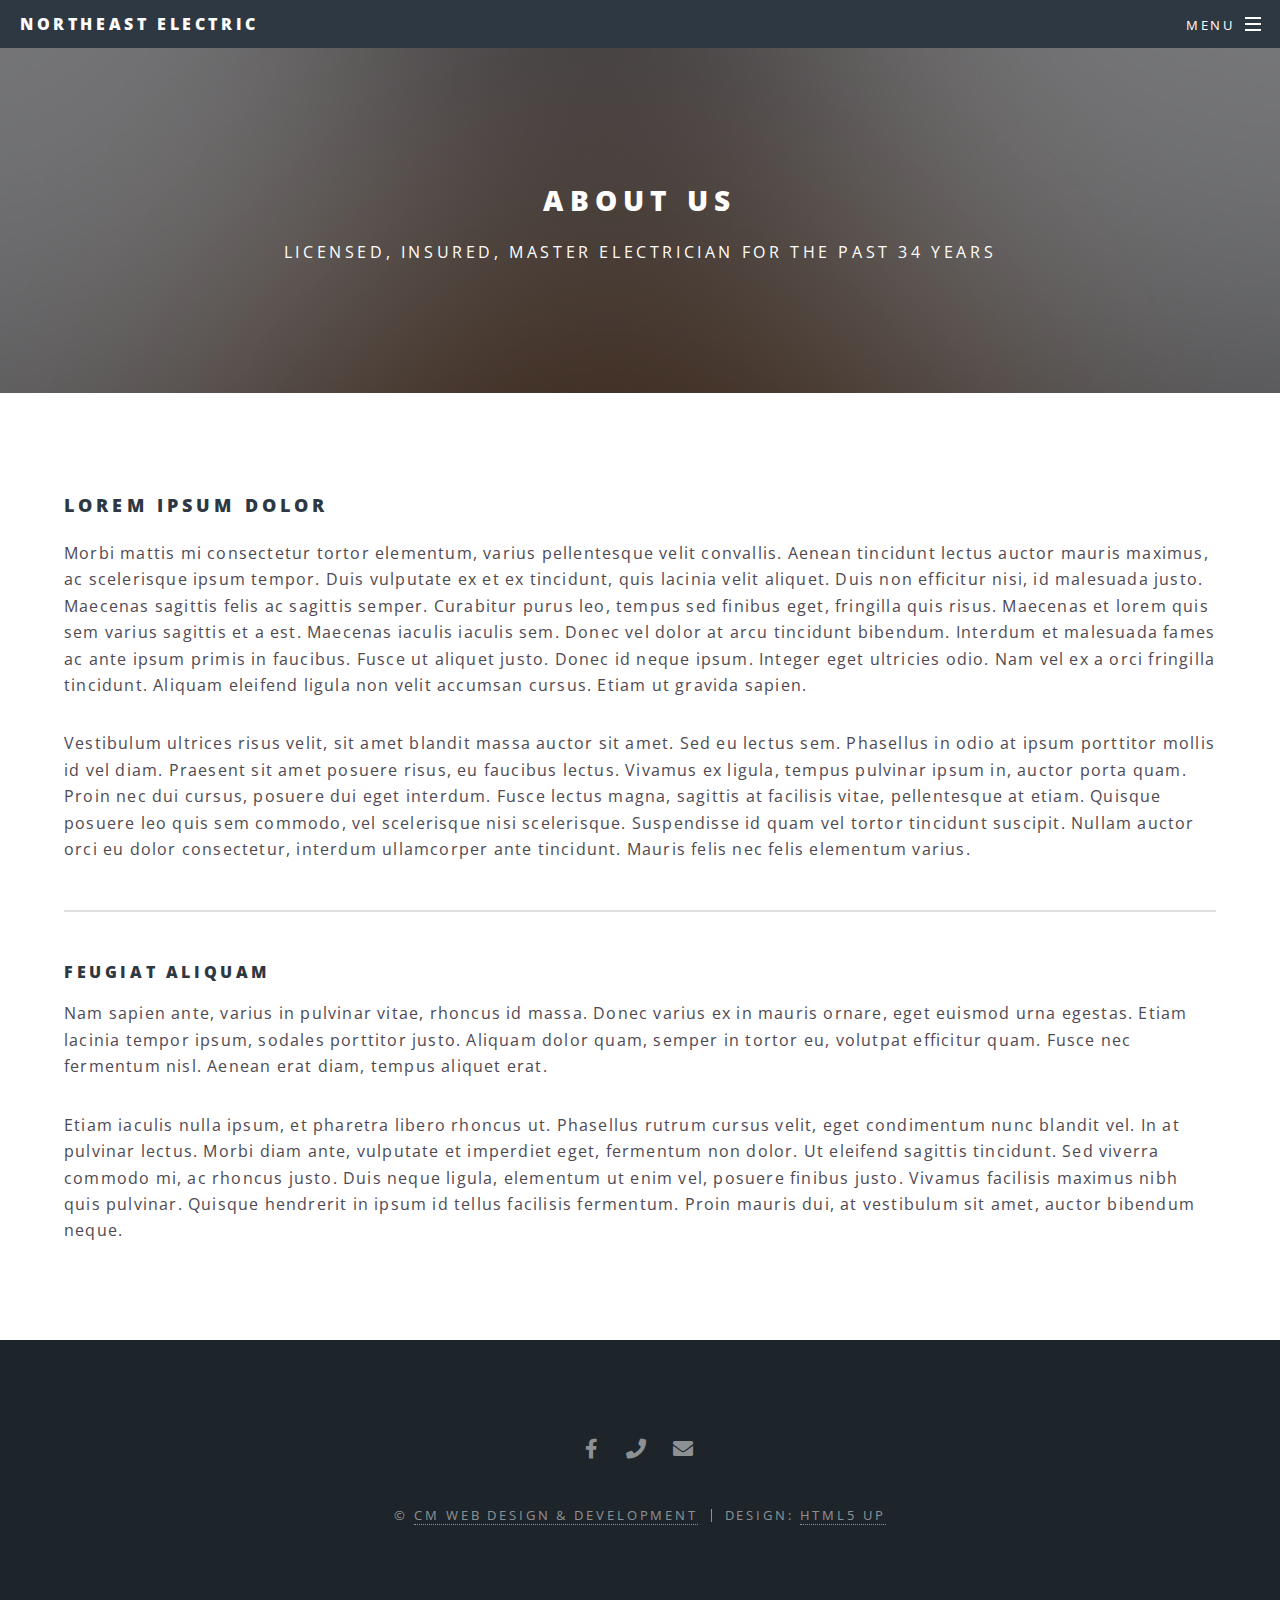
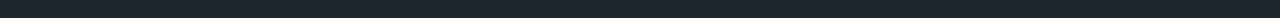
==== about.html @ 3b778edb "comment out services link from nav" ====
<!DOCTYPE HTML>
<html>
	<head>
		<title>Northeast Electric</title>
		<meta charset="utf-8" />
		<meta name="viewport" content="width=device-width, initial-scale=1, user-scalable=no" />
		<link rel="stylesheet" href="assets/css/main.css" />
		<noscript><link rel="stylesheet" href="assets/css/noscript.css" /></noscript>
	</head>
	<body class="is-preload">

		<div id="page-wrapper">
				<header id="header">
					<h1><a href="index.html">Northeast Electric</a></h1>
					<nav id="nav">
						<ul>
							<li class="special">
								<a href="#menu" class="menuToggle"><span>Menu</span></a>
								<div id="menu">
									<ul>
										<li><a href="index.html">Home</a></li>
										<li><a href="about.html">About</a></li>
										<!-- <li><a href="services.html">Services</a></li> -->
										<li><a href="past-work.html">Past Work</a></li>
										<li><a href="index.html#contact">Contact Us</a></li>
									</ul>
								</div>
							</li>
						</ul>
					</nav>
				</header>

					<article id="main">
						<header>
							<h2>About Us</h2>
							<p>Licensed, Insured, Master Electrician for the past 34 years</p>
						</header>
						<section class="wrapper style5">
							<div class="inner">

								<h3>Lorem ipsum dolor</h3>
								<p>Morbi mattis mi consectetur tortor elementum, varius pellentesque velit convallis. Aenean tincidunt lectus auctor mauris maximus, ac scelerisque ipsum tempor. Duis vulputate ex et ex tincidunt, quis lacinia velit aliquet. Duis non efficitur nisi, id malesuada justo. Maecenas sagittis felis ac sagittis semper. Curabitur purus leo, tempus sed finibus eget, fringilla quis risus. Maecenas et lorem quis sem varius sagittis et a est. Maecenas iaculis iaculis sem. Donec vel dolor at arcu tincidunt bibendum. Interdum et malesuada fames ac ante ipsum primis in faucibus. Fusce ut aliquet justo. Donec id neque ipsum. Integer eget ultricies odio. Nam vel ex a orci fringilla tincidunt. Aliquam eleifend ligula non velit accumsan cursus. Etiam ut gravida sapien.</p>

								<p>Vestibulum ultrices risus velit, sit amet blandit massa auctor sit amet. Sed eu lectus sem. Phasellus in odio at ipsum porttitor mollis id vel diam. Praesent sit amet posuere risus, eu faucibus lectus. Vivamus ex ligula, tempus pulvinar ipsum in, auctor porta quam. Proin nec dui cursus, posuere dui eget interdum. Fusce lectus magna, sagittis at facilisis vitae, pellentesque at etiam. Quisque posuere leo quis sem commodo, vel scelerisque nisi scelerisque. Suspendisse id quam vel tortor tincidunt suscipit. Nullam auctor orci eu dolor consectetur, interdum ullamcorper ante tincidunt. Mauris felis nec felis elementum varius.</p>

								<hr />

								<h4>Feugiat aliquam</h4>
								<p>Nam sapien ante, varius in pulvinar vitae, rhoncus id massa. Donec varius ex in mauris ornare, eget euismod urna egestas. Etiam lacinia tempor ipsum, sodales porttitor justo. Aliquam dolor quam, semper in tortor eu, volutpat efficitur quam. Fusce nec fermentum nisl. Aenean erat diam, tempus aliquet erat.</p>

								<p>Etiam iaculis nulla ipsum, et pharetra libero rhoncus ut. Phasellus rutrum cursus velit, eget condimentum nunc blandit vel. In at pulvinar lectus. Morbi diam ante, vulputate et imperdiet eget, fermentum non dolor. Ut eleifend sagittis tincidunt. Sed viverra commodo mi, ac rhoncus justo. Duis neque ligula, elementum ut enim vel, posuere finibus justo. Vivamus facilisis maximus nibh quis pulvinar. Quisque hendrerit in ipsum id tellus facilisis fermentum. Proin mauris dui, at vestibulum sit amet, auctor bibendum neque.</p>

							</div>
						</section>
					</article>

					<footer id="footer">
						<ul class="icons">
							<li><a href="https://www.facebook.com/NEEpavlicin" class="icon brands fa-facebook-f"><span class="label">Facebook</span></a></li>
							<li><a href="#" class="icon solid fa-phone"><span class="label">Phone</span></a></li>
							<li><a href="#" class="icon solid fa-envelope"><span class="label">Email</span></a></li>
						</ul>
						<ul class="copyright">
							<li>&copy; <a href="https://colemodelo.com">CM Web Design & Development</a></li><li>Design: <a href="http://html5up.net">HTML5 UP</a></li>
						</ul>
					</footer>

			</div>

			<script src="assets/js/jquery.min.js"></script>
			<script src="assets/js/jquery.scrollex.min.js"></script>
			<script src="assets/js/jquery.scrolly.min.js"></script>
			<script src="assets/js/browser.min.js"></script>
			<script src="assets/js/breakpoints.min.js"></script>
			<script src="assets/js/util.js"></script>
			<script src="assets/js/main.js"></script>

	</body>
</html>
---- assets/css/main.css ----
@import url(fontawesome-all.min.css);
@import url("https://fonts.googleapis.com/css?family=Open+Sans:400,400italic,600,600italic,800,800italic");

/*
	Spectral by HTML5 UP
	html5up.net | @ajlkn
	Free for personal and commercial use under the CCA 3.0 license (html5up.net/license)
*/

html, body, div, span, applet, object,
iframe, h1, h2, h3, h4, h5, h6, p, blockquote,
pre, a, abbr, acronym, address, big, cite,
code, del, dfn, em, img, ins, kbd, q, s, samp,
small, strike, strong, sub, sup, tt, var, b,
u, i, center, dl, dt, dd, ol, ul, li, fieldset,
form, label, legend, table, caption, tbody,
tfoot, thead, tr, th, td, article, aside,
canvas, details, embed, figure, figcaption,
footer, header, hgroup, menu, nav, output, ruby,
section, summary, time, mark, audio, video {
	margin: 0;
	padding: 0;
	border: 0;
	font-size: 100%;
	font: inherit;
	vertical-align: baseline;}

article, aside, details, figcaption, figure,
footer, header, hgroup, menu, nav, section {
	display: block;}

body {
	line-height: 1;
}

ol, ul {
	list-style: none;
}

blockquote, q {
	quotes: none;
}

	blockquote:before, blockquote:after, q:before, q:after {
		content: '';
		content: none;
	}

table {
	border-collapse: collapse;
	border-spacing: 0;
}

body {
	-webkit-text-size-adjust: none;
}

mark {
	background-color: transparent;
	color: inherit;
}

input::-moz-focus-inner {
	border: 0;
	padding: 0;
}

input, select, textarea {
	-moz-appearance: none;
	-webkit-appearance: none;
	-ms-appearance: none;
	appearance: none;
}

/* Basic */

	@-ms-viewport {
		width: device-width;
	}

	html {
		box-sizing: border-box;
	}

	*, *:before, *:after {
		box-sizing: inherit;
	}

	body {
		background: #2e3842;
	}

		body.is-preload *, body.is-preload *:before, body.is-preload *:after {
			-moz-animation: none !important;
			-webkit-animation: none !important;
			-ms-animation: none !important;
			animation: none !important;
			-moz-transition: none !important;
			-webkit-transition: none !important;
			-ms-transition: none !important;
			transition: none !important;
		}

	body, input, select, textarea {
		color: #fff;
		font-family: "Open Sans", Helvetica, sans-serif;
		font-size: 15pt;
		font-weight: 400;
		letter-spacing: 0.075em;
		line-height: 1.65em;
	}

		@media screen and (max-width: 1680px) {

			body, input, select, textarea {
				font-size: 13pt;
			}

		}

		@media screen and (max-width: 1280px) {

			body, input, select, textarea {
				font-size: 12pt;
			}

		}

		@media screen and (max-width: 736px) {

			body, input, select, textarea {
				font-size: 11pt;
				letter-spacing: 0.0375em;
			}

		}

	a {
		-moz-transition: color 0.2s ease, border-bottom-color 0.2s ease;
		-webkit-transition: color 0.2s ease, border-bottom-color 0.2s ease;
		-ms-transition: color 0.2s ease, border-bottom-color 0.2s ease;
		transition: color 0.2s ease, border-bottom-color 0.2s ease;
		border-bottom: dotted 1px;
		color: inherit;
		text-decoration: none;
	}

		a:hover {
			border-bottom-color: transparent;
		}

	strong, b {
		color: #fff;
		font-weight: 600;
	}

	em, i {
		font-style: italic;
	}

	p {
		margin: 0 0 2em 0;
	}

	h1, h2, h3, h4, h5, h6 {
		color: #fff;
		font-weight: 800;
		letter-spacing: 0.225em;
		line-height: 1em;
		margin: 0 0 1em 0;
		text-transform: uppercase;
	}

		h1 a, h2 a, h3 a, h4 a, h5 a, h6 a {
			color: inherit;
			text-decoration: none;
		}

	h2 {
		font-size: 1.35em;
		line-height: 1.75em;
	}

		@media screen and (max-width: 736px) {

			h2 {
				font-size: 1.1em;
				line-height: 1.65em;
			}

		}

	h3 {
		font-size: 1.15em;
		line-height: 1.75em;
	}

		@media screen and (max-width: 736px) {

			h3 {
				font-size: 1em;
				line-height: 1.65em;
			}

		}

	h4 {
		font-size: 1em;
		line-height: 1.5em;
	}

	h5 {
		font-size: 0.8em;
		line-height: 1.5em;
	}

	h6 {
		font-size: 0.7em;
		line-height: 1.5em;
	}

	sub {
		font-size: 0.8em;
		position: relative;
		top: 0.5em;
	}

	sup {
		font-size: 0.8em;
		position: relative;
		top: -0.5em;
	}

	hr {
		border: 0;
		border-bottom: solid 2px #fff;
		margin: 3em 0;
	}

		hr.major {
			margin: 4.5em 0;
		}

	blockquote {
		border-left: solid 4px #fff;
		font-style: italic;
		margin: 0 0 2em 0;
		padding: 0.5em 0 0.5em 2em;
	}

	code {
		background: rgba(144, 144, 144, 0.25);
		border-radius: 3px;
		font-family: "Courier New", monospace;
		font-size: 0.9em;
		letter-spacing: 0;
		margin: 0 0.25em;
		padding: 0.25em 0.65em;
	}

	pre {
		-webkit-overflow-scrolling: touch;
		font-family: "Courier New", monospace;
		font-size: 0.9em;
		margin: 0 0 2em 0;
	}

		pre code {
			display: block;
			line-height: 1.75em;
			padding: 1em 1.5em;
			overflow-x: auto;
		}

	.align-left {
		text-align: left;
	}

	.align-center {
		text-align: center;
	}

	.align-right {
		text-align: right;
	}

/* Row */

	.row {
		display: flex;
		flex-wrap: wrap;
		box-sizing: border-box;
		align-items: stretch;
	}

		.row > * {
			box-sizing: border-box;
		}

		.row.gtr-uniform > * > :last-child {
			margin-bottom: 0;
		}

		.row.aln-left {
			justify-content: flex-start;
		}

		.row.aln-center {
			justify-content: center;
		}

		.row.aln-right {
			justify-content: flex-end;
		}

		.row.aln-top {
			align-items: flex-start;
		}

		.row.aln-middle {
			align-items: center;
		}

		.row.aln-bottom {
			align-items: flex-end;
		}

		.row > .imp {
			order: -1;
		}

		.row > .col-1 {
			width: 8.33333%;
		}

		.row > .off-1 {
			margin-left: 8.33333%;
		}

		.row > .col-2 {
			width: 16.66667%;
		}

		.row > .off-2 {
			margin-left: 16.66667%;
		}

		.row > .col-3 {
			width: 25%;
		}

		.row > .off-3 {
			margin-left: 25%;
		}

		.row > .col-4 {
			width: 33.33333%;
		}

		.row > .off-4 {
			margin-left: 33.33333%;
		}

		.row > .col-5 {
			width: 41.66667%;
		}

		.row > .off-5 {
			margin-left: 41.66667%;
		}

		.row > .col-6 {
			width: 50%;
		}

		.row > .off-6 {
			margin-left: 50%;
		}

		.row > .col-7 {
			width: 58.33333%;
		}

		.row > .off-7 {
			margin-left: 58.33333%;
		}

		.row > .col-8 {
			width: 66.66667%;
		}

		.row > .off-8 {
			margin-left: 66.66667%;
		}

		.row > .col-9 {
			width: 75%;
		}

		.row > .off-9 {
			margin-left: 75%;
		}

		.row > .col-10 {
			width: 83.33333%;
		}

		.row > .off-10 {
			margin-left: 83.33333%;
		}

		.row > .col-11 {
			width: 91.66667%;
		}

		.row > .off-11 {
			margin-left: 91.66667%;
		}

		.row > .col-12 {
			width: 100%;
		}

		.row > .off-12 {
			margin-left: 100%;
		}

		.row.gtr-0 {
			margin-top: 0;
			margin-left: 0em;
		}

			.row.gtr-0 > * {
				padding: 0 0 0 0em;
			}

			.row.gtr-0.gtr-uniform {
				margin-top: 0em;
			}

				.row.gtr-0.gtr-uniform > * {
					padding-top: 0em;
				}

		.row.gtr-25 {
			margin-top: 0;
			margin-left: -0.375em;
		}

			.row.gtr-25 > * {
				padding: 0 0 0 0.375em;
			}

			.row.gtr-25.gtr-uniform {
				margin-top: -0.375em;
			}

				.row.gtr-25.gtr-uniform > * {
					padding-top: 0.375em;
				}

		.row.gtr-50 {
			margin-top: 0;
			margin-left: -0.75em;
		}

			.row.gtr-50 > * {
				padding: 0 0 0 0.75em;
			}

			.row.gtr-50.gtr-uniform {
				margin-top: -0.75em;
			}

				.row.gtr-50.gtr-uniform > * {
					padding-top: 0.75em;
				}

		.row {
			margin-top: 0;
			margin-left: -1.5em;
		}

			.row > * {
				padding: 0 0 0 1.5em;
			}

			.row.gtr-uniform {
				margin-top: -1.5em;
			}

				.row.gtr-uniform > * {
					padding-top: 1.5em;
				}

		.row.gtr-150 {
			margin-top: 0;
			margin-left: -2.25em;
		}

			.row.gtr-150 > * {
				padding: 0 0 0 2.25em;
			}

			.row.gtr-150.gtr-uniform {
				margin-top: -2.25em;
			}

				.row.gtr-150.gtr-uniform > * {
					padding-top: 2.25em;
				}

		.row.gtr-200 {
			margin-top: 0;
			margin-left: -3em;
		}

			.row.gtr-200 > * {
				padding: 0 0 0 3em;
			}

			.row.gtr-200.gtr-uniform {
				margin-top: -3em;
			}

				.row.gtr-200.gtr-uniform > * {
					padding-top: 3em;
				}

		@media screen and (max-width: 1680px) {

			.row {
				display: flex;
				flex-wrap: wrap;
				box-sizing: border-box;
				align-items: stretch;
			}

				.row > * {
					box-sizing: border-box;
				}

				.row.gtr-uniform > * > :last-child {
					margin-bottom: 0;
				}

				.row.aln-left {
					justify-content: flex-start;
				}

				.row.aln-center {
					justify-content: center;
				}

				.row.aln-right {
					justify-content: flex-end;
				}

				.row.aln-top {
					align-items: flex-start;
				}

				.row.aln-middle {
					align-items: center;
				}

				.row.aln-bottom {
					align-items: flex-end;
				}

				.row > .imp-xlarge {
					order: -1;
				}

				.row > .col-1-xlarge {
					width: 8.33333%;
				}

				.row > .off-1-xlarge {
					margin-left: 8.33333%;
				}

				.row > .col-2-xlarge {
					width: 16.66667%;
				}

				.row > .off-2-xlarge {
					margin-left: 16.66667%;
				}

				.row > .col-3-xlarge {
					width: 25%;
				}

				.row > .off-3-xlarge {
					margin-left: 25%;
				}

				.row > .col-4-xlarge {
					width: 33.33333%;
				}

				.row > .off-4-xlarge {
					margin-left: 33.33333%;
				}

				.row > .col-5-xlarge {
					width: 41.66667%;
				}

				.row > .off-5-xlarge {
					margin-left: 41.66667%;
				}

				.row > .col-6-xlarge {
					width: 50%;
				}

				.row > .off-6-xlarge {
					margin-left: 50%;
				}

				.row > .col-7-xlarge {
					width: 58.33333%;
				}

				.row > .off-7-xlarge {
					margin-left: 58.33333%;
				}

				.row > .col-8-xlarge {
					width: 66.66667%;
				}

				.row > .off-8-xlarge {
					margin-left: 66.66667%;
				}

				.row > .col-9-xlarge {
					width: 75%;
				}

				.row > .off-9-xlarge {
					margin-left: 75%;
				}

				.row > .col-10-xlarge {
					width: 83.33333%;
				}

				.row > .off-10-xlarge {
					margin-left: 83.33333%;
				}

				.row > .col-11-xlarge {
					width: 91.66667%;
				}

				.row > .off-11-xlarge {
					margin-left: 91.66667%;
				}

				.row > .col-12-xlarge {
					width: 100%;
				}

				.row > .off-12-xlarge {
					margin-left: 100%;
				}

				.row.gtr-0 {
					margin-top: 0;
					margin-left: 0em;
				}

					.row.gtr-0 > * {
						padding: 0 0 0 0em;
					}

					.row.gtr-0.gtr-uniform {
						margin-top: 0em;
					}

						.row.gtr-0.gtr-uniform > * {
							padding-top: 0em;
						}

				.row.gtr-25 {
					margin-top: 0;
					margin-left: -0.375em;
				}

					.row.gtr-25 > * {
						padding: 0 0 0 0.375em;
					}

					.row.gtr-25.gtr-uniform {
						margin-top: -0.375em;
					}

						.row.gtr-25.gtr-uniform > * {
							padding-top: 0.375em;
						}

				.row.gtr-50 {
					margin-top: 0;
					margin-left: -0.75em;
				}

					.row.gtr-50 > * {
						padding: 0 0 0 0.75em;
					}

					.row.gtr-50.gtr-uniform {
						margin-top: -0.75em;
					}

						.row.gtr-50.gtr-uniform > * {
							padding-top: 0.75em;
						}

				.row {
					margin-top: 0;
					margin-left: -1.5em;
				}

					.row > * {
						padding: 0 0 0 1.5em;
					}

					.row.gtr-uniform {
						margin-top: -1.5em;
					}

						.row.gtr-uniform > * {
							padding-top: 1.5em;
						}

				.row.gtr-150 {
					margin-top: 0;
					margin-left: -2.25em;
				}

					.row.gtr-150 > * {
						padding: 0 0 0 2.25em;
					}

					.row.gtr-150.gtr-uniform {
						margin-top: -2.25em;
					}

						.row.gtr-150.gtr-uniform > * {
							padding-top: 2.25em;
						}

				.row.gtr-200 {
					margin-top: 0;
					margin-left: -3em;
				}

					.row.gtr-200 > * {
						padding: 0 0 0 3em;
					}

					.row.gtr-200.gtr-uniform {
						margin-top: -3em;
					}

						.row.gtr-200.gtr-uniform > * {
							padding-top: 3em;
						}

		}

		@media screen and (max-width: 1280px) {

			.row {
				display: flex;
				flex-wrap: wrap;
				box-sizing: border-box;
				align-items: stretch;
			}

				.row > * {
					box-sizing: border-box;
				}

				.row.gtr-uniform > * > :last-child {
					margin-bottom: 0;
				}

				.row.aln-left {
					justify-content: flex-start;
				}

				.row.aln-center {
					justify-content: center;
				}

				.row.aln-right {
					justify-content: flex-end;
				}

				.row.aln-top {
					align-items: flex-start;
				}

				.row.aln-middle {
					align-items: center;
				}

				.row.aln-bottom {
					align-items: flex-end;
				}

				.row > .imp-large {
					order: -1;
				}

				.row > .col-1-large {
					width: 8.33333%;
				}

				.row > .off-1-large {
					margin-left: 8.33333%;
				}

				.row > .col-2-large {
					width: 16.66667%;
				}

				.row > .off-2-large {
					margin-left: 16.66667%;
				}

				.row > .col-3-large {
					width: 25%;
				}

				.row > .off-3-large {
					margin-left: 25%;
				}

				.row > .col-4-large {
					width: 33.33333%;
				}

				.row > .off-4-large {
					margin-left: 33.33333%;
				}

				.row > .col-5-large {
					width: 41.66667%;
				}

				.row > .off-5-large {
					margin-left: 41.66667%;
				}

				.row > .col-6-large {
					width: 50%;
				}

				.row > .off-6-large {
					margin-left: 50%;
				}

				.row > .col-7-large {
					width: 58.33333%;
				}

				.row > .off-7-large {
					margin-left: 58.33333%;
				}

				.row > .col-8-large {
					width: 66.66667%;
				}

				.row > .off-8-large {
					margin-left: 66.66667%;
				}

				.row > .col-9-large {
					width: 75%;
				}

				.row > .off-9-large {
					margin-left: 75%;
				}

				.row > .col-10-large {
					width: 83.33333%;
				}

				.row > .off-10-large {
					margin-left: 83.33333%;
				}

				.row > .col-11-large {
					width: 91.66667%;
				}

				.row > .off-11-large {
					margin-left: 91.66667%;
				}

				.row > .col-12-large {
					width: 100%;
				}

				.row > .off-12-large {
					margin-left: 100%;
				}

				.row.gtr-0 {
					margin-top: 0;
					margin-left: 0em;
				}

					.row.gtr-0 > * {
						padding: 0 0 0 0em;
					}

					.row.gtr-0.gtr-uniform {
						margin-top: 0em;
					}

						.row.gtr-0.gtr-uniform > * {
							padding-top: 0em;
						}

				.row.gtr-25 {
					margin-top: 0;
					margin-left: -0.375em;
				}

					.row.gtr-25 > * {
						padding: 0 0 0 0.375em;
					}

					.row.gtr-25.gtr-uniform {
						margin-top: -0.375em;
					}

						.row.gtr-25.gtr-uniform > * {
							padding-top: 0.375em;
						}

				.row.gtr-50 {
					margin-top: 0;
					margin-left: -0.75em;
				}

					.row.gtr-50 > * {
						padding: 0 0 0 0.75em;
					}

					.row.gtr-50.gtr-uniform {
						margin-top: -0.75em;
					}

						.row.gtr-50.gtr-uniform > * {
							padding-top: 0.75em;
						}

				.row {
					margin-top: 0;
					margin-left: -1.5em;
				}

					.row > * {
						padding: 0 0 0 1.5em;
					}

					.row.gtr-uniform {
						margin-top: -1.5em;
					}

						.row.gtr-uniform > * {
							padding-top: 1.5em;
						}

				.row.gtr-150 {
					margin-top: 0;
					margin-left: -2.25em;
				}

					.row.gtr-150 > * {
						padding: 0 0 0 2.25em;
					}

					.row.gtr-150.gtr-uniform {
						margin-top: -2.25em;
					}

						.row.gtr-150.gtr-uniform > * {
							padding-top: 2.25em;
						}

				.row.gtr-200 {
					margin-top: 0;
					margin-left: -3em;
				}

					.row.gtr-200 > * {
						padding: 0 0 0 3em;
					}

					.row.gtr-200.gtr-uniform {
						margin-top: -3em;
					}

						.row.gtr-200.gtr-uniform > * {
							padding-top: 3em;
						}

		}

		@media screen and (max-width: 980px) {

			.row {
				display: flex;
				flex-wrap: wrap;
				box-sizing: border-box;
				align-items: stretch;
			}

				.row > * {
					box-sizing: border-box;
				}

				.row.gtr-uniform > * > :last-child {
					margin-bottom: 0;
				}

				.row.aln-left {
					justify-content: flex-start;
				}

				.row.aln-center {
					justify-content: center;
				}

				.row.aln-right {
					justify-content: flex-end;
				}

				.row.aln-top {
					align-items: flex-start;
				}

				.row.aln-middle {
					align-items: center;
				}

				.row.aln-bottom {
					align-items: flex-end;
				}

				.row > .imp-medium {
					order: -1;
				}

				.row > .col-1-medium {
					width: 8.33333%;
				}

				.row > .off-1-medium {
					margin-left: 8.33333%;
				}

				.row > .col-2-medium {
					width: 16.66667%;
				}

				.row > .off-2-medium {
					margin-left: 16.66667%;
				}

				.row > .col-3-medium {
					width: 25%;
				}

				.row > .off-3-medium {
					margin-left: 25%;
				}

				.row > .col-4-medium {
					width: 33.33333%;
				}

				.row > .off-4-medium {
					margin-left: 33.33333%;
				}

				.row > .col-5-medium {
					width: 41.66667%;
				}

				.row > .off-5-medium {
					margin-left: 41.66667%;
				}

				.row > .col-6-medium {
					width: 50%;
				}

				.row > .off-6-medium {
					margin-left: 50%;
				}

				.row > .col-7-medium {
					width: 58.33333%;
				}

				.row > .off-7-medium {
					margin-left: 58.33333%;
				}

				.row > .col-8-medium {
					width: 66.66667%;
				}

				.row > .off-8-medium {
					margin-left: 66.66667%;
				}

				.row > .col-9-medium {
					width: 75%;
				}

				.row > .off-9-medium {
					margin-left: 75%;
				}

				.row > .col-10-medium {
					width: 83.33333%;
				}

				.row > .off-10-medium {
					margin-left: 83.33333%;
				}

				.row > .col-11-medium {
					width: 91.66667%;
				}

				.row > .off-11-medium {
					margin-left: 91.66667%;
				}

				.row > .col-12-medium {
					width: 100%;
				}

				.row > .off-12-medium {
					margin-left: 100%;
				}

				.row.gtr-0 {
					margin-top: 0;
					margin-left: 0em;
				}

					.row.gtr-0 > * {
						padding: 0 0 0 0em;
					}

					.row.gtr-0.gtr-uniform {
						margin-top: 0em;
					}

						.row.gtr-0.gtr-uniform > * {
							padding-top: 0em;
						}

				.row.gtr-25 {
					margin-top: 0;
					margin-left: -0.375em;
				}

					.row.gtr-25 > * {
						padding: 0 0 0 0.375em;
					}

					.row.gtr-25.gtr-uniform {
						margin-top: -0.375em;
					}

						.row.gtr-25.gtr-uniform > * {
							padding-top: 0.375em;
						}

				.row.gtr-50 {
					margin-top: 0;
					margin-left: -0.75em;
				}

					.row.gtr-50 > * {
						padding: 0 0 0 0.75em;
					}

					.row.gtr-50.gtr-uniform {
						margin-top: -0.75em;
					}

						.row.gtr-50.gtr-uniform > * {
							padding-top: 0.75em;
						}

				.row {
					margin-top: 0;
					margin-left: -1.5em;
				}

					.row > * {
						padding: 0 0 0 1.5em;
					}

					.row.gtr-uniform {
						margin-top: -1.5em;
					}

						.row.gtr-uniform > * {
							padding-top: 1.5em;
						}

				.row.gtr-150 {
					margin-top: 0;
					margin-left: -2.25em;
				}

					.row.gtr-150 > * {
						padding: 0 0 0 2.25em;
					}

					.row.gtr-150.gtr-uniform {
						margin-top: -2.25em;
					}

						.row.gtr-150.gtr-uniform > * {
							padding-top: 2.25em;
						}

				.row.gtr-200 {
					margin-top: 0;
					margin-left: -3em;
				}

					.row.gtr-200 > * {
						padding: 0 0 0 3em;
					}

					.row.gtr-200.gtr-uniform {
						margin-top: -3em;
					}

						.row.gtr-200.gtr-uniform > * {
							padding-top: 3em;
						}

		}

		@media screen and (max-width: 736px) {

			.row {
				display: flex;
				flex-wrap: wrap;
				box-sizing: border-box;
				align-items: stretch;
			}

				.row > * {
					box-sizing: border-box;
				}

				.row.gtr-uniform > * > :last-child {
					margin-bottom: 0;
				}

				.row.aln-left {
					justify-content: flex-start;
				}

				.row.aln-center {
					justify-content: center;
				}

				.row.aln-right {
					justify-content: flex-end;
				}

				.row.aln-top {
					align-items: flex-start;
				}

				.row.aln-middle {
					align-items: center;
				}

				.row.aln-bottom {
					align-items: flex-end;
				}

				.row > .imp-small {
					order: -1;
				}

				.row > .col-1-small {
					width: 8.33333%;
				}

				.row > .off-1-small {
					margin-left: 8.33333%;
				}

				.row > .col-2-small {
					width: 16.66667%;
				}

				.row > .off-2-small {
					margin-left: 16.66667%;
				}

				.row > .col-3-small {
					width: 25%;
				}

				.row > .off-3-small {
					margin-left: 25%;
				}

				.row > .col-4-small {
					width: 33.33333%;
				}

				.row > .off-4-small {
					margin-left: 33.33333%;
				}

				.row > .col-5-small {
					width: 41.66667%;
				}

				.row > .off-5-small {
					margin-left: 41.66667%;
				}

				.row > .col-6-small {
					width: 50%;
				}

				.row > .off-6-small {
					margin-left: 50%;
				}

				.row > .col-7-small {
					width: 58.33333%;
				}

				.row > .off-7-small {
					margin-left: 58.33333%;
				}

				.row > .col-8-small {
					width: 66.66667%;
				}

				.row > .off-8-small {
					margin-left: 66.66667%;
				}

				.row > .col-9-small {
					width: 75%;
				}

				.row > .off-9-small {
					margin-left: 75%;
				}

				.row > .col-10-small {
					width: 83.33333%;
				}

				.row > .off-10-small {
					margin-left: 83.33333%;
				}

				.row > .col-11-small {
					width: 91.66667%;
				}

				.row > .off-11-small {
					margin-left: 91.66667%;
				}

				.row > .col-12-small {
					width: 100%;
				}

				.row > .off-12-small {
					margin-left: 100%;
				}

				.row.gtr-0 {
					margin-top: 0;
					margin-left: 0em;
				}

					.row.gtr-0 > * {
						padding: 0 0 0 0em;
					}

					.row.gtr-0.gtr-uniform {
						margin-top: 0em;
					}

						.row.gtr-0.gtr-uniform > * {
							padding-top: 0em;
						}

				.row.gtr-25 {
					margin-top: 0;
					margin-left: -0.375em;
				}

					.row.gtr-25 > * {
						padding: 0 0 0 0.375em;
					}

					.row.gtr-25.gtr-uniform {
						margin-top: -0.375em;
					}

						.row.gtr-25.gtr-uniform > * {
							padding-top: 0.375em;
						}

				.row.gtr-50 {
					margin-top: 0;
					margin-left: -0.75em;
				}

					.row.gtr-50 > * {
						padding: 0 0 0 0.75em;
					}

					.row.gtr-50.gtr-uniform {
						margin-top: -0.75em;
					}

						.row.gtr-50.gtr-uniform > * {
							padding-top: 0.75em;
						}

				.row {
					margin-top: 0;
					margin-left: -1.5em;
				}

					.row > * {
						padding: 0 0 0 1.5em;
					}

					.row.gtr-uniform {
						margin-top: -1.5em;
					}

						.row.gtr-uniform > * {
							padding-top: 1.5em;
						}

				.row.gtr-150 {
					margin-top: 0;
					margin-left: -2.25em;
				}

					.row.gtr-150 > * {
						padding: 0 0 0 2.25em;
					}

					.row.gtr-150.gtr-uniform {
						margin-top: -2.25em;
					}

						.row.gtr-150.gtr-uniform > * {
							padding-top: 2.25em;
						}

				.row.gtr-200 {
					margin-top: 0;
					margin-left: -3em;
				}

					.row.gtr-200 > * {
						padding: 0 0 0 3em;
					}

					.row.gtr-200.gtr-uniform {
						margin-top: -3em;
					}

						.row.gtr-200.gtr-uniform > * {
							padding-top: 3em;
						}

		}

		@media screen and (max-width: 480px) {

			.row {
				display: flex;
				flex-wrap: wrap;
				box-sizing: border-box;
				align-items: stretch;
			}

				.row > * {
					box-sizing: border-box;
				}

				.row.gtr-uniform > * > :last-child {
					margin-bottom: 0;
				}

				.row.aln-left {
					justify-content: flex-start;
				}

				.row.aln-center {
					justify-content: center;
				}

				.row.aln-right {
					justify-content: flex-end;
				}

				.row.aln-top {
					align-items: flex-start;
				}

				.row.aln-middle {
					align-items: center;
				}

				.row.aln-bottom {
					align-items: flex-end;
				}

				.row > .imp-xsmall {
					order: -1;
				}

				.row > .col-1-xsmall {
					width: 8.33333%;
				}

				.row > .off-1-xsmall {
					margin-left: 8.33333%;
				}

				.row > .col-2-xsmall {
					width: 16.66667%;
				}

				.row > .off-2-xsmall {
					margin-left: 16.66667%;
				}

				.row > .col-3-xsmall {
					width: 25%;
				}

				.row > .off-3-xsmall {
					margin-left: 25%;
				}

				.row > .col-4-xsmall {
					width: 33.33333%;
				}

				.row > .off-4-xsmall {
					margin-left: 33.33333%;
				}

				.row > .col-5-xsmall {
					width: 41.66667%;
				}

				.row > .off-5-xsmall {
					margin-left: 41.66667%;
				}

				.row > .col-6-xsmall {
					width: 50%;
				}

				.row > .off-6-xsmall {
					margin-left: 50%;
				}

				.row > .col-7-xsmall {
					width: 58.33333%;
				}

				.row > .off-7-xsmall {
					margin-left: 58.33333%;
				}

				.row > .col-8-xsmall {
					width: 66.66667%;
				}

				.row > .off-8-xsmall {
					margin-left: 66.66667%;
				}

				.row > .col-9-xsmall {
					width: 75%;
				}

				.row > .off-9-xsmall {
					margin-left: 75%;
				}

				.row > .col-10-xsmall {
					width: 83.33333%;
				}

				.row > .off-10-xsmall {
					margin-left: 83.33333%;
				}

				.row > .col-11-xsmall {
					width: 91.66667%;
				}

				.row > .off-11-xsmall {
					margin-left: 91.66667%;
				}

				.row > .col-12-xsmall {
					width: 100%;
				}

				.row > .off-12-xsmall {
					margin-left: 100%;
				}

				.row.gtr-0 {
					margin-top: 0;
					margin-left: 0em;
				}

					.row.gtr-0 > * {
						padding: 0 0 0 0em;
					}

					.row.gtr-0.gtr-uniform {
						margin-top: 0em;
					}

						.row.gtr-0.gtr-uniform > * {
							padding-top: 0em;
						}

				.row.gtr-25 {
					margin-top: 0;
					margin-left: -0.375em;
				}

					.row.gtr-25 > * {
						padding: 0 0 0 0.375em;
					}

					.row.gtr-25.gtr-uniform {
						margin-top: -0.375em;
					}

						.row.gtr-25.gtr-uniform > * {
							padding-top: 0.375em;
						}

				.row.gtr-50 {
					margin-top: 0;
					margin-left: -0.75em;
				}

					.row.gtr-50 > * {
						padding: 0 0 0 0.75em;
					}

					.row.gtr-50.gtr-uniform {
						margin-top: -0.75em;
					}

						.row.gtr-50.gtr-uniform > * {
							padding-top: 0.75em;
						}

				.row {
					margin-top: 0;
					margin-left: -1.5em;
				}

					.row > * {
						padding: 0 0 0 1.5em;
					}

					.row.gtr-uniform {
						margin-top: -1.5em;
					}

						.row.gtr-uniform > * {
							padding-top: 1.5em;
						}

				.row.gtr-150 {
					margin-top: 0;
					margin-left: -2.25em;
				}

					.row.gtr-150 > * {
						padding: 0 0 0 2.25em;
					}

					.row.gtr-150.gtr-uniform {
						margin-top: -2.25em;
					}

						.row.gtr-150.gtr-uniform > * {
							padding-top: 2.25em;
						}

				.row.gtr-200 {
					margin-top: 0;
					margin-left: -3em;
				}

					.row.gtr-200 > * {
						padding: 0 0 0 3em;
					}

					.row.gtr-200.gtr-uniform {
						margin-top: -3em;
					}

						.row.gtr-200.gtr-uniform > * {
							padding-top: 3em;
						}

		}

/* Section/Article */

	section.special, article.special {
		text-align: center;
	}

	header p {
		color: rgba(255, 255, 255, 0.5);
		position: relative;
		top: -0.25em;
	}

	header h3 + p {
		font-size: 1.1em;
	}

	header h4 + p,
	header h5 + p,
	header h6 + p {
		font-size: 0.9em;
	}

	header.major {
		margin: 0 0 3.5em 0;
	}

		header.major h2, header.major h3, header.major h4, header.major h5, header.major h6 {
			border-bottom: solid 2px #fff;
			display: inline-block;
			padding-bottom: 1em;
			position: relative;
		}

			header.major h2:after, header.major h3:after, header.major h4:after, header.major h5:after, header.major h6:after {
				content: '';
				display: block;
				height: 1px;
			}

		header.major p {
			color: #fff;
			top: 0;
		}

		@media screen and (max-width: 736px) {

			header.major {
				margin: 0 0 2em 0;
			}

		}

	@media screen and (max-width: 980px) {

		header br {
			display: none;
		}

	}

/* Form */

	form {
		margin: 0 0 2em 0;
	}

	label {
		color: #fff;
		display: block;
		font-size: 0.9em;
		font-weight: 600;
		margin: 0 0 1em 0;
	}

	input[type="text"],
	input[type="password"],
	input[type="email"],
	select,
	textarea {
		-moz-appearance: none;
		-webkit-appearance: none;
		-ms-appearance: none;
		appearance: none;
		background-color: rgba(144, 144, 144, 0.25);
		border-radius: 3px;
		border: none;
		color: inherit;
		display: block;
		outline: 0;
		padding: 0 1em;
		text-decoration: none;
		width: 100%;
	}

		input[type="text"]:invalid,
		input[type="password"]:invalid,
		input[type="email"]:invalid,
		select:invalid,
		textarea:invalid {
			box-shadow: none;
		}

		input[type="text"]:focus,
		input[type="password"]:focus,
		input[type="email"]:focus,
		select:focus,
		textarea:focus {
			box-shadow: 0 0 0 2px #21b2a6;
		}

	select {
		background-size: 1.25em;
		background-repeat: no-repeat;
		background-position: calc(100% - 1em) center;
		height: 2.75em;
		padding-right: 2.75em;
		text-overflow: ellipsis;
	}

		select:focus::-ms-value {
			background-color: transparent;
		}

		select::-ms-expand {
			display: none;
		}

	input[type="text"],
	input[type="password"],
	input[type="email"],
	select {
		height: 2.75em;
	}

	textarea {
		padding: 0.75em 1em;
	}

	input[type="checkbox"],
	input[type="radio"] {
		-moz-appearance: none;
		-webkit-appearance: none;
		-ms-appearance: none;
		appearance: none;
		display: block;
		float: left;
		margin-right: -2em;
		opacity: 0;
		width: 1em;
		z-index: -1;
	}

		input[type="checkbox"] + label,
		input[type="radio"] + label {
			text-decoration: none;
			color: #fff;
			cursor: pointer;
			display: inline-block;
			font-size: 1em;
			font-weight: 400;
			padding-left: 2.4em;
			padding-right: 0.75em;
			position: relative;
		}

			input[type="checkbox"] + label:before,
			input[type="radio"] + label:before {
				-moz-osx-font-smoothing: grayscale;
				-webkit-font-smoothing: antialiased;
				display: inline-block;
				font-style: normal;
				font-variant: normal;
				text-rendering: auto;
				line-height: 1;
				text-transform: none !important;
				font-family: 'Font Awesome 5 Free';
				font-weight: 900;
			}

			input[type="checkbox"] + label:before,
			input[type="radio"] + label:before {
				background: rgba(144, 144, 144, 0.25);
				border-radius: 3px;
				content: '';
				display: inline-block;
				font-size: 0.8em;
				height: 2.0625em;
				left: 0;
				line-height: 2.0625em;
				position: absolute;
				text-align: center;
				top: 0;
				width: 2.0625em;
			}

		input[type="checkbox"]:checked + label:before,
		input[type="radio"]:checked + label:before {
			background: #2e3842;
			color: #fff;
			content: '\f00c';
		}

		input[type="checkbox"]:focus + label:before,
		input[type="radio"]:focus + label:before {
			box-shadow: 0 0 0 2px #21b2a6;
		}

	input[type="checkbox"] + label:before {
		border-radius: 3px;
	}

	input[type="radio"] + label:before {
		border-radius: 100%;
	}

	::-webkit-input-placeholder {
		color: rgba(255, 255, 255, 0.5) !important;
		opacity: 1.0;
	}

	:-moz-placeholder {
		color: rgba(255, 255, 255, 0.5) !important;
		opacity: 1.0;
	}

	::-moz-placeholder {
		color: rgba(255, 255, 255, 0.5) !important;
		opacity: 1.0;
	}

	:-ms-input-placeholder {
		color: rgba(255, 255, 255, 0.5) !important;
		opacity: 1.0;
	}

/* Box */

	.box {
		border-radius: 3px;
		border: solid 2px #fff;
		margin-bottom: 2em;
		padding: 1.5em;
	}

		.box > :last-child,
		.box > :last-child > :last-child,
		.box > :last-child > :last-child > :last-child {
			margin-bottom: 0;
		}

		.box.alt {
			border: 0;
			border-radius: 0;
			padding: 0;
		}

/* Icon */

	.icon {
		text-decoration: none;
		border-bottom: none;
		position: relative;
	}

		.icon:before {
			-moz-osx-font-smoothing: grayscale;
			-webkit-font-smoothing: antialiased;
			display: inline-block;
			font-style: normal;
			font-variant: normal;
			text-rendering: auto;
			line-height: 1;
			text-transform: none !important;
			font-family: 'Font Awesome 5 Free';
			font-weight: 400;
		}

		.icon > .label {
			display: none;
		}

		.icon:before {
			line-height: inherit;
		}

		.icon.solid:before {
			font-weight: 900;
		}

		.icon.brands:before {
			font-family: 'Font Awesome 5 Brands';
		}

		.icon.major {
			-moz-transform: rotate(-45deg);
			-webkit-transform: rotate(-45deg);
			-ms-transform: rotate(-45deg);
			transform: rotate(-45deg);
			border-radius: 3px;
			border: solid 2px #fff;
			display: inline-block;
			font-size: 1.35em;
			height: calc(3em + 2px);
			line-height: 3em;
			text-align: center;
			width: calc(3em + 2px);
		}

			.icon.major:before {
				-moz-transform: rotate(45deg);
				-webkit-transform: rotate(45deg);
				-ms-transform: rotate(45deg);
				transform: rotate(45deg);
				display: inline-block;
				font-size: 1.5em;
			}

			@media screen and (max-width: 736px) {

				.icon.major {
					font-size: 1em;
				}

			}

		.icon.style1 {
			color: #00ffcc;
		}

		.icon.style2 {
			color: #00f0ff;
		}

		.icon.style3 {
			color: #76ddff;
		}

/* Image */

	.image {
		border-radius: 3px;
		border: 0;
		display: inline-block;
		position: relative;
	}

		.image img {
			border-radius: 3px;
			display: block;
		}

		.image.left {
			float: left;
			margin: 0 2em 2em 0;
			top: 0.25em;
		}

		.image.right {
			float: right;
			margin: 0 0 2em 2em;
			top: 0.25em;
		}

		.image.left, .image.right {
			max-width: 40%;
		}

			.image.left img, .image.right img {
				width: 100%;
			}

		.image.fit {
			display: block;
			margin: 0 0 2em 0;
			width: 100%;
		}

			.image.fit img {
				width: 100%;
			}

/* List */

	ol {
		list-style: decimal;
		margin: 0 0 2em 0;
		padding-left: 1.25em;
	}

		ol li {
			padding-left: 0.25em;
		}

	ul {
		list-style: disc;
		margin: 0 0 2em 0;
		padding-left: 1em;
	}

		ul li {
			padding-left: 0.5em;
		}

		ul.alt {
			list-style: none;
			padding-left: 0;
		}

			ul.alt li {
				border-top: solid 1px #fff;
				padding: 0.5em 0;
			}

				ul.alt li:first-child {
					border-top: 0;
					padding-top: 0;
				}

	dl {
		margin: 0 0 2em 0;
	}

/* Actions */

	ul.actions {
		display: -moz-flex;
		display: -webkit-flex;
		display: -ms-flex;
		display: flex;
		cursor: default;
		list-style: none;
		margin-left: -1em;
		padding-left: 0;
	}

		ul.actions li {
			padding: 0 0 0 1em;
			vertical-align: middle;
		}

		ul.actions.special {
			-moz-justify-content: center;
			-webkit-justify-content: center;
			-ms-justify-content: center;
			justify-content: center;
			width: 100%;
			margin-left: 0;
		}

			ul.actions.special li:first-child {
				padding-left: 0;
			}

		ul.actions.stacked {
			-moz-flex-direction: column;
			-webkit-flex-direction: column;
			-ms-flex-direction: column;
			flex-direction: column;
			margin-left: 0;
		}

			ul.actions.stacked li {
				padding: 1em 0 0 0;
			}

				ul.actions.stacked li:first-child {
					padding-top: 0;
				}

		ul.actions.fit {
			width: calc(100% + 1em);
		}

			ul.actions.fit li {
				-moz-flex-grow: 1;
				-webkit-flex-grow: 1;
				-ms-flex-grow: 1;
				flex-grow: 1;
				-moz-flex-shrink: 1;
				-webkit-flex-shrink: 1;
				-ms-flex-shrink: 1;
				flex-shrink: 1;
				width: 100%;
			}

				ul.actions.fit li > * {
					width: 100%;
				}

			ul.actions.fit.stacked {
				width: 100%;
			}

		@media screen and (max-width: 480px) {

			ul.actions:not(.fixed) {
				-moz-flex-direction: column;
				-webkit-flex-direction: column;
				-ms-flex-direction: column;
				flex-direction: column;
				margin-left: 0;
				width: 100% !important;
			}

				ul.actions:not(.fixed) li {
					-moz-flex-grow: 1;
					-webkit-flex-grow: 1;
					-ms-flex-grow: 1;
					flex-grow: 1;
					-moz-flex-shrink: 1;
					-webkit-flex-shrink: 1;
					-ms-flex-shrink: 1;
					flex-shrink: 1;
					padding: 1em 0 0 0;
					text-align: center;
					width: 100%;
				}

					ul.actions:not(.fixed) li > * {
						width: 100%;
					}

					ul.actions:not(.fixed) li:first-child {
						padding-top: 0;
					}

					ul.actions:not(.fixed) li input[type="submit"],
					ul.actions:not(.fixed) li input[type="reset"],
					ul.actions:not(.fixed) li input[type="button"],
					ul.actions:not(.fixed) li button,
					ul.actions:not(.fixed) li .button {
						width: 100%;
					}

						ul.actions:not(.fixed) li input[type="submit"].icon:before,
						ul.actions:not(.fixed) li input[type="reset"].icon:before,
						ul.actions:not(.fixed) li input[type="button"].icon:before,
						ul.actions:not(.fixed) li button.icon:before,
						ul.actions:not(.fixed) li .button.icon:before {
							margin-left: -0.5em;
						}

		}

/* Icons */

	ul.icons {
		cursor: default;
		list-style: none;
		padding-left: 0;
	}

		ul.icons li {
			display: inline-block;
			padding: 0 1em 0 0;
		}

			ul.icons li:last-child {
				padding-right: 0 !important;
			}

		ul.icons.major {
			padding: 1em 0;
		}

			ul.icons.major li {
				padding-right: 3.5em;
			}

				@media screen and (max-width: 736px) {

					ul.icons.major li {
						padding: 0 1em !important;
					}

				}

/* Table */

	.table-wrapper {
		-webkit-overflow-scrolling: touch;
		overflow-x: auto;
	}

	table {
		margin: 0 0 2em 0;
		width: 100%;
	}

		table tbody tr {
			border: solid 1px #fff;
			border-left: 0;
			border-right: 0;
		}

			table tbody tr:nth-child(2n + 1) {
				background-color: rgba(144, 144, 144, 0.25);
			}

		table td {
			padding: 0.75em 0.75em;
		}

		table th {
			color: #fff;
			font-size: 0.9em;
			font-weight: 600;
			padding: 0 0.75em 0.75em 0.75em;
			text-align: left;
		}

		table thead {
			border-bottom: solid 2px #fff;
		}

		table tfoot {
			border-top: solid 2px #fff;
		}

		table.alt {
			border-collapse: separate;
		}

			table.alt tbody tr td {
				border: solid 1px #fff;
				border-left-width: 0;
				border-top-width: 0;
			}

				table.alt tbody tr td:first-child {
					border-left-width: 1px;
				}

			table.alt tbody tr:first-child td {
				border-top-width: 1px;
			}

			table.alt thead {
				border-bottom: 0;
			}

			table.alt tfoot {
				border-top: 0;
			}

/* Button */

	input[type="submit"],
	input[type="reset"],
	input[type="button"],
	button,
	.button {
		-moz-appearance: none;
		-webkit-appearance: none;
		-ms-appearance: none;
		appearance: none;
		-moz-transition: background-color 0.2s ease-in-out, color 0.2s ease-in-out;
		-webkit-transition: background-color 0.2s ease-in-out, color 0.2s ease-in-out;
		-ms-transition: background-color 0.2s ease-in-out, color 0.2s ease-in-out;
		transition: background-color 0.2s ease-in-out, color 0.2s ease-in-out;
		background-color: transparent;
		border-radius: 3px;
		border: 0;
		box-shadow: inset 0 0 0 2px #fff;
		color: #fff;
		cursor: pointer;
		display: inline-block;
		font-size: 0.8em;
		font-weight: 600;
		height: 3.125em;
		letter-spacing: 0.225em;
		line-height: 3.125em;
		max-width: 30em;
		padding: 0 2.75em;
		text-align: center;
		text-decoration: none;
		text-transform: uppercase;
		white-space: nowrap;
		overflow: hidden;
		text-overflow: ellipsis;
	}

		input[type="submit"]:hover,
		input[type="reset"]:hover,
		input[type="button"]:hover,
		button:hover,
		.button:hover {
			background-color: rgba(144, 144, 144, 0.25);
		}

		input[type="submit"]:active,
		input[type="reset"]:active,
		input[type="button"]:active,
		button:active,
		.button:active {
			background-color: rgba(144, 144, 144, 0.5);
		}

		input[type="submit"].icon:before,
		input[type="reset"].icon:before,
		input[type="button"].icon:before,
		button.icon:before,
		.button.icon:before {
			margin-right: 0.5em;
		}

		input[type="submit"].fit,
		input[type="reset"].fit,
		input[type="button"].fit,
		button.fit,
		.button.fit {
			width: 100%;
		}

		input[type="submit"].small,
		input[type="reset"].small,
		input[type="button"].small,
		button.small,
		.button.small {
			font-size: 0.8em;
		}

		input[type="submit"].large,
		input[type="reset"].large,
		input[type="button"].large,
		button.large,
		.button.large {
			font-size: 1.35em;
		}

		input[type="submit"].primary,
		input[type="reset"].primary,
		input[type="button"].primary,
		button.primary,
		.button.primary {
			background-color: #ed4933;
			box-shadow: none !important;
			color: #ffffff !important;
		}

			input[type="submit"].primary:hover,
			input[type="reset"].primary:hover,
			input[type="button"].primary:hover,
			button.primary:hover,
			.button.primary:hover {
				background-color: #ef5e4a !important;
			}

			input[type="submit"].primary:active,
			input[type="reset"].primary:active,
			input[type="button"].primary:active,
			button.primary:active,
			.button.primary:active {
				background-color: #eb341c !important;
			}

		input[type="submit"].disabled, input[type="submit"]:disabled,
		input[type="reset"].disabled,
		input[type="reset"]:disabled,
		input[type="button"].disabled,
		input[type="button"]:disabled,
		button.disabled,
		button:disabled,
		.button.disabled,
		.button:disabled {
			pointer-events: none;
			opacity: 0.25;
		}

		@media screen and (max-width: 736px) {

			input[type="submit"],
			input[type="reset"],
			input[type="button"],
			button,
			.button {
				height: 3.75em;
				line-height: 3.75em;
			}

		}

/* Features */

	.features {
		display: -moz-flex;
		display: -webkit-flex;
		display: -ms-flex;
		display: flex;
		-moz-flex-wrap: wrap;
		-webkit-flex-wrap: wrap;
		-ms-flex-wrap: wrap;
		flex-wrap: wrap;
		-moz-justify-content: center;
		-webkit-justify-content: center;
		-ms-justify-content: center;
		justify-content: center;
		list-style: none;
		padding: 0;
		width: 100%;
	}

		.features li {
			padding: 4em 4em 2em 6em ;
			display: block;
			position: relative;
			text-align: left;
			width: 50%;
		}

			.features li:nth-child(1) {
				background-color: rgba(0, 0, 0, 0.035);
			}

			.features li:nth-child(2) {
				background-color: rgba(0, 0, 0, 0.07);
			}

			.features li:nth-child(3) {
				background-color: rgba(0, 0, 0, 0.105);
			}

			.features li:nth-child(4) {
				background-color: rgba(0, 0, 0, 0.14);
			}

			.features li:nth-child(5) {
				background-color: rgba(0, 0, 0, 0.175);
			}

			.features li:nth-child(6) {
				background-color: rgba(0, 0, 0, 0.21);
			}

			.features li:nth-child(7) {
				background-color: rgba(0, 0, 0, 0.245);
			}

			.features li:nth-child(8) {
				background-color: rgba(0, 0, 0, 0.28);
			}

			.features li:nth-child(9) {
				background-color: rgba(0, 0, 0, 0.315);
			}

			.features li:nth-child(10) {
				background-color: rgba(0, 0, 0, 0.35);
			}

			.features li:before {
				display: block;
				color: #00ffcc;
				position: absolute;
				left: 1.75em;
				top: 2.75em;
				font-size: 1.5em;
			}

			.features li:nth-child(1) {
				border-top-left-radius: 3px;
			}

			.features li:nth-child(2) {
				border-top-right-radius: 3px;
			}

			.features li:nth-last-child(1) {
				border-bottom-right-radius: 3px;
			}

			.features li:nth-last-child(2) {
				border-bottom-left-radius: 3px;
			}

			@media screen and (max-width: 980px) {

				.features li {
					padding: 3em 2em 1em 2em ;
					text-align: center;
				}

					.features li:before {
						left: 0;
						margin: 0 0 1em 0;
						position: relative;
						top: 0;
					}

			}

			@media screen and (max-width: 736px) {

				.features li {
					padding: 3em 0 1em 0 ;
					background-color: transparent !important;
					border-top: solid 2px #fff;
					width: 100%;
				}

					.features li:first-child {
						border-top: 0;
					}

			}

/* Spotlight */

	.spotlight {
		-moz-align-items: center;
		-webkit-align-items: center;
		-ms-align-items: center;
		align-items: center;
		display: -moz-flex;
		display: -webkit-flex;
		display: -ms-flex;
		display: flex;
	}

		.spotlight .image {
			-moz-order: 1;
			-webkit-order: 1;
			-ms-order: 1;
			order: 1;
			border-radius: 0;
			width: 40%;
		}

			.spotlight .image img {
				border-radius: 0;
				width: 100%;
			}

		.spotlight .content {
			padding: 2em 4em 0.1em 4em ;
			-moz-order: 2;
			-webkit-order: 2;
			-ms-order: 2;
			order: 2;
			max-width: 48em;
			width: 60%;
		}

		.spotlight:nth-child(2n) {
			-moz-flex-direction: row-reverse;
			-webkit-flex-direction: row-reverse;
			-ms-flex-direction: row-reverse;
			flex-direction: row-reverse;
		}

		.spotlight:nth-child(1) {
			background-color: rgba(0, 0, 0, 0.075);
		}

		.spotlight:nth-child(2) {
			background-color: rgba(0, 0, 0, 0.15);
		}

		.spotlight:nth-child(3) {
			background-color: rgba(0, 0, 0, 0.225);
		}

		.spotlight:nth-child(4) {
			background-color: rgba(0, 0, 0, 0.3);
		}

		.spotlight:nth-child(5) {
			background-color: rgba(0, 0, 0, 0.375);
		}

		.spotlight:nth-child(6) {
			background-color: rgba(0, 0, 0, 0.45);
		}

		.spotlight:nth-child(7) {
			background-color: rgba(0, 0, 0, 0.525);
		}

		.spotlight:nth-child(8) {
			background-color: rgba(0, 0, 0, 0.6);
		}

		.spotlight:nth-child(9) {
			background-color: rgba(0, 0, 0, 0.675);
		}

		.spotlight:nth-child(10) {
			background-color: rgba(0, 0, 0, 0.75);
		}

		@media screen and (max-width: 1280px) {

			.spotlight .image {
				width: 45%;
			}

			.spotlight .content {
				width: 55%;
			}

		}

		@media screen and (max-width: 980px) {

			.spotlight {
				display: block;
			}

				.spotlight br {
					display: none;
				}

				.spotlight .image {
					width: 100%;
				}

				.spotlight .content {
					padding: 4em 3em 2em 3em ;
					max-width: none;
					text-align: center;
					width: 100%;
				}

		}

		@media screen and (max-width: 736px) {

			.spotlight .content {
				padding: 3em 2em 1em 2em ;
			}

		}

/* Wrapper */

	.wrapper {
		padding: 6em 0 4em 0 ;
	}

		.wrapper > .inner {
			width: 60em;
			margin: 0 auto;
		}

			@media screen and (max-width: 1280px) {

				.wrapper > .inner {
					width: 90%;
				}

			}

			@media screen and (max-width: 980px) {

				.wrapper > .inner {
					width: 100%;
				}

			}

		.wrapper.alt {
			padding: 0;
		}

		.wrapper.style1 {
			background-color: #21b2a6;
			color: #c8ece9;
		}

			.wrapper.style1 strong, .wrapper.style1 b {
				color: #ffffff;
			}

			.wrapper.style1 h2, .wrapper.style1 h3, .wrapper.style1 h4, .wrapper.style1 h5, .wrapper.style1 h6 {
				color: #ffffff;
			}

			.wrapper.style1 hr {
				border-color: rgba(0, 0, 0, 0.125);
			}

			.wrapper.style1 blockquote {
				border-color: rgba(0, 0, 0, 0.125);
			}

			.wrapper.style1 code {
				background: rgba(255, 255, 255, 0.075);
			}

			.wrapper.style1 header p {
				color: #a6e0db;
			}

			.wrapper.style1 header.major h2, .wrapper.style1 header.major h3, .wrapper.style1 header.major h4, .wrapper.style1 header.major h5, .wrapper.style1 header.major h6 {
				border-color: rgba(0, 0, 0, 0.125);
			}

			.wrapper.style1 header.major p {
				color: #c8ece9;
			}

			.wrapper.style1 label {
				color: #ffffff;
			}

			.wrapper.style1 input[type="text"],
			.wrapper.style1 input[type="password"],
			.wrapper.style1 input[type="email"],
			.wrapper.style1 select,
			.wrapper.style1 textarea {
				background-color: rgba(255, 255, 255, 0.075);
			}

			.wrapper.style1 select {
				background-image: url("data:image/svg+xml;charset=utf8,%3Csvg xmlns='http://www.w3.org/2000/svg' width='40' height='40' preserveAspectRatio='none' viewBox='0 0 40 40'%3E%3Cpath d='M9.4,12.3l10.4,10.4l10.4-10.4c0.2-0.2,0.5-0.4,0.9-0.4c0.3,0,0.6,0.1,0.9,0.4l3.3,3.3c0.2,0.2,0.4,0.5,0.4,0.9 c0,0.4-0.1,0.6-0.4,0.9L20.7,31.9c-0.2,0.2-0.5,0.4-0.9,0.4c-0.3,0-0.6-0.1-0.9-0.4L4.3,17.3c-0.2-0.2-0.4-0.5-0.4-0.9 c0-0.4,0.1-0.6,0.4-0.9l3.3-3.3c0.2-0.2,0.5-0.4,0.9-0.4S9.1,12.1,9.4,12.3z' fill='rgba(0, 0, 0, 0.125)' /%3E%3C/svg%3E");
			}

				.wrapper.style1 select option {
					color: #ffffff;
					background: #21b2a6;
				}

			.wrapper.style1 input[type="checkbox"] + label,
			.wrapper.style1 input[type="radio"] + label {
				color: #c8ece9;
			}

				.wrapper.style1 input[type="checkbox"] + label:before,
				.wrapper.style1 input[type="radio"] + label:before {
					background: rgba(255, 255, 255, 0.075);
				}

			.wrapper.style1 input[type="checkbox"]:checked + label:before,
			.wrapper.style1 input[type="radio"]:checked + label:before {
				background: #ffffff;
				color: #21b2a6;
			}

			.wrapper.style1 ::-webkit-input-placeholder {
				color: #a6e0db !important;
			}

			.wrapper.style1 :-moz-placeholder {
				color: #a6e0db !important;
			}

			.wrapper.style1 ::-moz-placeholder {
				color: #a6e0db !important;
			}

			.wrapper.style1 :-ms-input-placeholder {
				color: #a6e0db !important;
			}

			.wrapper.style1 .formerize-placeholder {
				color: #a6e0db !important;
			}

			.wrapper.style1 .icon.major {
				border-color: rgba(0, 0, 0, 0.125);
			}

			.wrapper.style1 ul.alt li {
				border-color: rgba(0, 0, 0, 0.125);
			}

			.wrapper.style1 table tbody tr {
				border-color: rgba(0, 0, 0, 0.125);
			}

				.wrapper.style1 table tbody tr:nth-child(2n + 1) {
					background-color: rgba(255, 255, 255, 0.075);
				}

			.wrapper.style1 table th {
				color: #ffffff;
			}

			.wrapper.style1 table thead {
				border-color: rgba(0, 0, 0, 0.125);
			}

			.wrapper.style1 table tfoot {
				border-color: rgba(0, 0, 0, 0.125);
			}

			.wrapper.style1 table.alt tbody tr td {
				border-color: rgba(0, 0, 0, 0.125);
			}

			.wrapper.style1 input[type="submit"],
			.wrapper.style1 input[type="reset"],
			.wrapper.style1 input[type="button"],
			.wrapper.style1 button,
			.wrapper.style1 .button {
				box-shadow: inset 0 0 0 2px rgba(0, 0, 0, 0.125);
				color: #ffffff;
			}

				.wrapper.style1 input[type="submit"]:hover,
				.wrapper.style1 input[type="reset"]:hover,
				.wrapper.style1 input[type="button"]:hover,
				.wrapper.style1 button:hover,
				.wrapper.style1 .button:hover {
					background-color: rgba(255, 255, 255, 0.075);
				}

				.wrapper.style1 input[type="submit"]:active,
				.wrapper.style1 input[type="reset"]:active,
				.wrapper.style1 input[type="button"]:active,
				.wrapper.style1 button:active,
				.wrapper.style1 .button:active {
					background-color: rgba(255, 255, 255, 0.2);
				}

			@media screen and (max-width: 736px) {

				.wrapper.style1 .features li {
					border-top-color: rgba(0, 0, 0, 0.125);
				}

			}

		.wrapper.style2 {
			background-color: #2e3842;
		}

		.wrapper.style3 {
			background-color: #505393;
			color: #d3d4e4;
		}

			.wrapper.style3 strong, .wrapper.style3 b {
				color: #ffffff;
			}

			.wrapper.style3 h2, .wrapper.style3 h3, .wrapper.style3 h4, .wrapper.style3 h5, .wrapper.style3 h6 {
				color: #ffffff;
			}

			.wrapper.style3 hr {
				border-color: rgba(0, 0, 0, 0.125);
			}

			.wrapper.style3 blockquote {
				border-color: rgba(0, 0, 0, 0.125);
			}

			.wrapper.style3 code {
				background: rgba(255, 255, 255, 0.075);
			}

			.wrapper.style3 header p {
				color: #b9bad4;
			}

			.wrapper.style3 header.major h2, .wrapper.style3 header.major h3, .wrapper.style3 header.major h4, .wrapper.style3 header.major h5, .wrapper.style3 header.major h6 {
				border-color: rgba(0, 0, 0, 0.125);
			}

			.wrapper.style3 header.major p {
				color: #d3d4e4;
			}

			.wrapper.style3 label {
				color: #ffffff;
			}

			.wrapper.style3 input[type="text"],
			.wrapper.style3 input[type="password"],
			.wrapper.style3 input[type="email"],
			.wrapper.style3 select,
			.wrapper.style3 textarea {
				background-color: rgba(255, 255, 255, 0.075);
			}

			.wrapper.style3 select {
				background-image: url("data:image/svg+xml;charset=utf8,%3Csvg xmlns='http://www.w3.org/2000/svg' width='40' height='40' preserveAspectRatio='none' viewBox='0 0 40 40'%3E%3Cpath d='M9.4,12.3l10.4,10.4l10.4-10.4c0.2-0.2,0.5-0.4,0.9-0.4c0.3,0,0.6,0.1,0.9,0.4l3.3,3.3c0.2,0.2,0.4,0.5,0.4,0.9 c0,0.4-0.1,0.6-0.4,0.9L20.7,31.9c-0.2,0.2-0.5,0.4-0.9,0.4c-0.3,0-0.6-0.1-0.9-0.4L4.3,17.3c-0.2-0.2-0.4-0.5-0.4-0.9 c0-0.4,0.1-0.6,0.4-0.9l3.3-3.3c0.2-0.2,0.5-0.4,0.9-0.4S9.1,12.1,9.4,12.3z' fill='rgba(0, 0, 0, 0.125)' /%3E%3C/svg%3E");
			}

				.wrapper.style3 select option {
					color: #ffffff;
					background: #505393;
				}

			.wrapper.style3 input[type="checkbox"] + label,
			.wrapper.style3 input[type="radio"] + label {
				color: #d3d4e4;
			}

				.wrapper.style3 input[type="checkbox"] + label:before,
				.wrapper.style3 input[type="radio"] + label:before {
					background: rgba(255, 255, 255, 0.075);
				}

			.wrapper.style3 input[type="checkbox"]:checked + label:before,
			.wrapper.style3 input[type="radio"]:checked + label:before {
				background: #ffffff;
				color: #505393;
			}

			.wrapper.style3 ::-webkit-input-placeholder {
				color: #b9bad4 !important;
			}

			.wrapper.style3 :-moz-placeholder {
				color: #b9bad4 !important;
			}

			.wrapper.style3 ::-moz-placeholder {
				color: #b9bad4 !important;
			}

			.wrapper.style3 :-ms-input-placeholder {
				color: #b9bad4 !important;
			}

			.wrapper.style3 .formerize-placeholder {
				color: #b9bad4 !important;
			}

			.wrapper.style3 .icon.major {
				border-color: rgba(0, 0, 0, 0.125);
			}

			.wrapper.style3 ul.alt li {
				border-color: rgba(0, 0, 0, 0.125);
			}

			.wrapper.style3 table tbody tr {
				border-color: rgba(0, 0, 0, 0.125);
			}

				.wrapper.style3 table tbody tr:nth-child(2n + 1) {
					background-color: rgba(255, 255, 255, 0.075);
				}

			.wrapper.style3 table th {
				color: #ffffff;
			}

			.wrapper.style3 table thead {
				border-color: rgba(0, 0, 0, 0.125);
			}

			.wrapper.style3 table tfoot {
				border-color: rgba(0, 0, 0, 0.125);
			}

			.wrapper.style3 table.alt tbody tr td {
				border-color: rgba(0, 0, 0, 0.125);
			}

			.wrapper.style3 input[type="submit"],
			.wrapper.style3 input[type="reset"],
			.wrapper.style3 input[type="button"],
			.wrapper.style3 button,
			.wrapper.style3 .button {
				box-shadow: inset 0 0 0 2px rgba(0, 0, 0, 0.125);
				color: #ffffff;
			}

				.wrapper.style3 input[type="submit"]:hover,
				.wrapper.style3 input[type="reset"]:hover,
				.wrapper.style3 input[type="button"]:hover,
				.wrapper.style3 button:hover,
				.wrapper.style3 .button:hover {
					background-color: rgba(255, 255, 255, 0.075);
				}

				.wrapper.style3 input[type="submit"]:active,
				.wrapper.style3 input[type="reset"]:active,
				.wrapper.style3 input[type="button"]:active,
				.wrapper.style3 button:active,
				.wrapper.style3 .button:active {
					background-color: rgba(255, 255, 255, 0.2);
				}

			@media screen and (max-width: 736px) {

				.wrapper.style3 .features li {
					border-top-color: rgba(0, 0, 0, 0.125);
				}

			}

		.wrapper.style4 {
			background-color: transparent;
		}

		.wrapper.style5 {
			background-color: #ffffff;
			color: #4E4852;
		}

			.wrapper.style5 strong, .wrapper.style5 b {
				color: #2E3842;
			}

			.wrapper.style5 h2, .wrapper.style5 h3, .wrapper.style5 h4, .wrapper.style5 h5, .wrapper.style5 h6 {
				color: #2E3842;
			}

			.wrapper.style5 hr {
				border-color: #dfdfdf;
			}

			.wrapper.style5 blockquote {
				border-color: #dfdfdf;
			}

			.wrapper.style5 code {
				background: rgba(0, 0, 0, 0.0375);
			}

			.wrapper.style5 header p {
				color: #8E8892;
			}

			.wrapper.style5 header.major h2, .wrapper.style5 header.major h3, .wrapper.style5 header.major h4, .wrapper.style5 header.major h5, .wrapper.style5 header.major h6 {
				border-color: #dfdfdf;
			}

			.wrapper.style5 header.major p {
				color: #4E4852;
			}

			.wrapper.style5 label {
				color: #2E3842;
			}

			.wrapper.style5 input[type="text"],
			.wrapper.style5 input[type="password"],
			.wrapper.style5 input[type="email"],
			.wrapper.style5 select,
			.wrapper.style5 textarea {
				background-color: rgba(0, 0, 0, 0.0375);
			}

			.wrapper.style5 select {
				background-image: url("data:image/svg+xml;charset=utf8,%3Csvg xmlns='http://www.w3.org/2000/svg' width='40' height='40' preserveAspectRatio='none' viewBox='0 0 40 40'%3E%3Cpath d='M9.4,12.3l10.4,10.4l10.4-10.4c0.2-0.2,0.5-0.4,0.9-0.4c0.3,0,0.6,0.1,0.9,0.4l3.3,3.3c0.2,0.2,0.4,0.5,0.4,0.9 c0,0.4-0.1,0.6-0.4,0.9L20.7,31.9c-0.2,0.2-0.5,0.4-0.9,0.4c-0.3,0-0.6-0.1-0.9-0.4L4.3,17.3c-0.2-0.2-0.4-0.5-0.4-0.9 c0-0.4,0.1-0.6,0.4-0.9l3.3-3.3c0.2-0.2,0.5-0.4,0.9-0.4S9.1,12.1,9.4,12.3z' fill='%23dfdfdf' /%3E%3C/svg%3E");
			}

				.wrapper.style5 select option {
					color: #2E3842;
					background: #ffffff;
				}

			.wrapper.style5 input[type="checkbox"] + label,
			.wrapper.style5 input[type="radio"] + label {
				color: #4E4852;
			}

				.wrapper.style5 input[type="checkbox"] + label:before,
				.wrapper.style5 input[type="radio"] + label:before {
					background: rgba(0, 0, 0, 0.0375);
				}

			.wrapper.style5 input[type="checkbox"]:checked + label:before,
			.wrapper.style5 input[type="radio"]:checked + label:before {
				background: #2E3842;
				color: #ffffff;
			}

			.wrapper.style5 ::-webkit-input-placeholder {
				color: #8E8892 !important;
			}

			.wrapper.style5 :-moz-placeholder {
				color: #8E8892 !important;
			}

			.wrapper.style5 ::-moz-placeholder {
				color: #8E8892 !important;
			}

			.wrapper.style5 :-ms-input-placeholder {
				color: #8E8892 !important;
			}

			.wrapper.style5 .formerize-placeholder {
				color: #8E8892 !important;
			}

			.wrapper.style5 .icon.major {
				border-color: #dfdfdf;
			}

			.wrapper.style5 ul.alt li {
				border-color: #dfdfdf;
			}

			.wrapper.style5 table tbody tr {
				border-color: #dfdfdf;
			}

				.wrapper.style5 table tbody tr:nth-child(2n + 1) {
					background-color: rgba(0, 0, 0, 0.0375);
				}

			.wrapper.style5 table th {
				color: #2E3842;
			}

			.wrapper.style5 table thead {
				border-color: #dfdfdf;
			}

			.wrapper.style5 table tfoot {
				border-color: #dfdfdf;
			}

			.wrapper.style5 table.alt tbody tr td {
				border-color: #dfdfdf;
			}

			.wrapper.style5 input[type="submit"],
			.wrapper.style5 input[type="reset"],
			.wrapper.style5 input[type="button"],
			.wrapper.style5 button,
			.wrapper.style5 .button {
				box-shadow: inset 0 0 0 2px #dfdfdf;
				color: #2E3842;
			}

				.wrapper.style5 input[type="submit"]:hover,
				.wrapper.style5 input[type="reset"]:hover,
				.wrapper.style5 input[type="button"]:hover,
				.wrapper.style5 button:hover,
				.wrapper.style5 .button:hover {
					background-color: rgba(0, 0, 0, 0.0375);
				}

				.wrapper.style5 input[type="submit"]:active,
				.wrapper.style5 input[type="reset"]:active,
				.wrapper.style5 input[type="button"]:active,
				.wrapper.style5 button:active,
				.wrapper.style5 .button:active {
					background-color: rgba(0, 0, 0, 0.1);
				}

			@media screen and (max-width: 736px) {

				.wrapper.style5 .features li {
					border-top-color: #dfdfdf;
				}

			}

		@media screen and (max-width: 980px) {

			.wrapper {
				padding: 4em 3em 2em 3em ;
			}

		}

		@media screen and (max-width: 736px) {

			.wrapper {
				padding: 3em 2em 1em 2em ;
			}

		}

/* Page Wrapper + Menu */

	#page-wrapper {
		-moz-transition: opacity 0.5s ease;
		-webkit-transition: opacity 0.5s ease;
		-ms-transition: opacity 0.5s ease;
		transition: opacity 0.5s ease;
		opacity: 1;
		padding-top: 3em;
	}

		#page-wrapper:before {
			background: rgba(0, 0, 0, 0);
			content: '';
			display: block;
			display: none;
			height: 100%;
			left: 0;
			position: fixed;
			top: 0;
			width: 100%;
			z-index: 10001;
		}

	#menu {
		-moz-transform: translateX(20em);
		-webkit-transform: translateX(20em);
		-ms-transform: translateX(20em);
		transform: translateX(20em);
		-moz-transition: -moz-transform 0.5s ease;
		-webkit-transition: -webkit-transform 0.5s ease;
		-ms-transition: -ms-transform 0.5s ease;
		transition: transform 0.5s ease;
		-webkit-overflow-scrolling: touch;
		background: #21b2a6;
		color: #ffffff;
		height: 100%;
		max-width: 80%;
		overflow-y: auto;
		padding: 3em 2em;
		position: fixed;
		right: 0;
		top: 0;
		width: 20em;
		z-index: 10002;
	}

		#menu ul {
			list-style: none;
			padding: 0;
		}

			#menu ul > li {
				border-top: solid 1px rgba(0, 0, 0, 0.125);
				margin: 0.5em 0 0 0;
				padding: 0.5em 0 0 0;
			}

				#menu ul > li:first-child {
					border-top: 0 !important;
					margin-top: 0 !important;
					padding-top: 0 !important;
				}

				#menu ul > li > a {
					border: 0;
					color: inherit;
					display: block;
					font-size: 0.8em;
					letter-spacing: 0.225em;
					outline: 0;
					text-decoration: none;
					text-transform: uppercase;
				}

					@media screen and (max-width: 736px) {

						#menu ul > li > a {
							line-height: 3em;
						}

					}

		#menu .close {
			background-image: url("images/close.svg");
			background-position: 4.85em 1em;
			background-repeat: no-repeat;
			border: 0;
			cursor: pointer;
			display: block;
			height: 3em;
			position: absolute;
			right: 0;
			top: 0;
			vertical-align: middle;
			width: 7em;
		}

		@media screen and (max-width: 736px) {

			#menu {
				padding: 3em 1.5em;
			}

		}

	body.is-menu-visible #page-wrapper {
		opacity: 0.35;
	}

		body.is-menu-visible #page-wrapper:before {
			display: block;
		}

	body.is-menu-visible #menu {
		-moz-transform: translateX(0);
		-webkit-transform: translateX(0);
		-ms-transform: translateX(0);
		transform: translateX(0);
	}

/* Header */

	#header {
		-moz-transition: background-color 0.2s ease;
		-webkit-transition: background-color 0.2s ease;
		-ms-transition: background-color 0.2s ease;
		transition: background-color 0.2s ease;
		background: #2e3842;
		height: 3em;
		left: 0;
		line-height: 3em;
		position: fixed;
		top: 0;
		width: 100%;
		z-index: 10000;
	}

		#header h1 {
			-moz-transition: opacity 0.2s ease;
			-webkit-transition: opacity 0.2s ease;
			-ms-transition: opacity 0.2s ease;
			transition: opacity 0.2s ease;
			height: inherit;
			left: 1.25em;
			line-height: inherit;
			position: absolute;
			top: 0;
		}

			#header h1 a {
				border: 0;
				display: block;
				height: inherit;
				line-height: inherit;
			}

				@media screen and (max-width: 736px) {

					#header h1 a {
						font-size: 0.8em;
					}

				}

		#header nav {
			height: inherit;
			line-height: inherit;
			position: absolute;
			right: 0;
			top: 0;
		}

			#header nav > ul {
				list-style: none;
				margin: 0;
				padding: 0;
				white-space: nowrap;
			}

				#header nav > ul > li {
					display: inline-block;
					padding: 0;
				}

					#header nav > ul > li > a {
						border: 0;
						color: #fff;
						display: block;
						font-size: 0.8em;
						letter-spacing: 0.225em;
						padding: 0 1.5em;
						text-transform: uppercase;
					}

						#header nav > ul > li > a.menuToggle {
							outline: 0;
							position: relative;
						}

							#header nav > ul > li > a.menuToggle:after {
								background-image: url("images/bars.svg");
								background-position: right center;
								background-repeat: no-repeat;
								content: '';
								display: inline-block;
								height: 3.75em;
								vertical-align: top;
								width: 2em;
							}

							@media screen and (max-width: 736px) {

								#header nav > ul > li > a.menuToggle {
									padding: 0 1.5em;
								}

									#header nav > ul > li > a.menuToggle span {
										display: none;
									}

							}

						@media screen and (max-width: 736px) {

							#header nav > ul > li > a {
								padding: 0 0 0 1.5em;
							}

						}

					#header nav > ul > li:first-child {
						margin-left: 0;
					}

		#header.alt {
			background: transparent;
		}

			#header.alt h1 {
				pointer-events: none;
				opacity: 0;
			}

/* Banner */

	#banner {
		display: -moz-flex;
		display: -webkit-flex;
		display: -ms-flex;
		display: flex;
		-moz-flex-direction: column;
		-webkit-flex-direction: column;
		-ms-flex-direction: column;
		flex-direction: column;
		-moz-justify-content: center;
		-webkit-justify-content: center;
		-ms-justify-content: center;
		justify-content: center;
		cursor: default;
		height: 100vh;
		min-height: 35em;
		overflow: hidden;
		position: relative;
		text-align: center;
	}

		#banner h2 {
			-moz-transform: scale(1);
			-webkit-transform: scale(1);
			-ms-transform: scale(1);
			transform: scale(1);
			-moz-transition: -moz-transform 0.5s ease, opacity 0.5s ease;
			-webkit-transition: -webkit-transform 0.5s ease, opacity 0.5s ease;
			-ms-transition: -ms-transform 0.5s ease, opacity 0.5s ease;
			transition: transform 0.5s ease, opacity 0.5s ease;
			display: inline-block;
			font-size: 1.75em;
			opacity: 1;
			padding: 0.35em 1em;
			position: relative;
			z-index: 1;
		}

			#banner h2:before, #banner h2:after {
				-moz-transition: width 0.85s ease;
				-webkit-transition: width 0.85s ease;
				-ms-transition: width 0.85s ease;
				transition: width 0.85s ease;
				-moz-transition-delay: 0.25s;
				-webkit-transition-delay: 0.25s;
				-ms-transition-delay: 0.25s;
				transition-delay: 0.25s;
				background: #fff;
				content: '';
				display: block;
				height: 2px;
				position: absolute;
				width: 100%;
			}

			#banner h2:before {
				top: 0;
				left: 0;
			}

			#banner h2:after {
				bottom: 0;
				right: 0;
			}

		#banner p {
			letter-spacing: 0.225em;
			text-transform: uppercase;
		}

			#banner p a {
				color: inherit;
			}

		#banner .more {
			-moz-transition: -moz-transform 0.75s ease, opacity 0.75s ease;
			-webkit-transition: -webkit-transform 0.75s ease, opacity 0.75s ease;
			-ms-transition: -ms-transform 0.75s ease, opacity 0.75s ease;
			transition: transform 0.75s ease, opacity 0.75s ease;
			-moz-transition-delay: 3.5s;
			-webkit-transition-delay: 3.5s;
			-ms-transition-delay: 3.5s;
			transition-delay: 3.5s;
			-moz-transform: translateY(0);
			-webkit-transform: translateY(0);
			-ms-transform: translateY(0);
			transform: translateY(0);
			border: none;
			bottom: 0;
			color: inherit;
			font-size: 0.8em;
			height: 8.5em;
			left: 50%;
			letter-spacing: 0.225em;
			margin-left: -8.5em;
			opacity: 1;
			outline: 0;
			padding-left: 0.225em;
			position: absolute;
			text-align: center;
			text-transform: uppercase;
			width: 16em;
			z-index: 1;
		}

			#banner .more:after {
				background-image: url("images/arrow.svg");
				background-position: center;
				background-repeat: no-repeat;
				background-size: contain;
				bottom: 4em;
				content: '';
				display: block;
				height: 1.5em;
				left: 50%;
				margin: 0 0 0 -0.75em;
				position: absolute;
				width: 1.5em;
			}

		#banner:after {
			pointer-events: none;
			-moz-transition: opacity 3s ease-in-out;
			-webkit-transition: opacity 3s ease-in-out;
			-ms-transition: opacity 3s ease-in-out;
			transition: opacity 3s ease-in-out;
			-moz-transition-delay: 1.25s;
			-webkit-transition-delay: 1.25s;
			-ms-transition-delay: 1.25s;
			transition-delay: 1.25s;
			content: '';
			background: #2e3842;
			display: block;
			width: 100%;
			height: 100%;
			position: absolute;
			left: 0;
			top: 0;
			opacity: 0;
		}

		@media screen and (max-width: 736px) {

			#banner {
				padding: 7em 3em 5em 3em ;
				height: auto;
				min-height: 0;
			}

				#banner h2 {
					font-size: 1.25em;
				}

				#banner br {
					display: none;
				}

				#banner .more {
					display: none;
				}

		}

	body.is-preload #banner h2 {
		-moz-transform: scale(0.95);
		-webkit-transform: scale(0.95);
		-ms-transform: scale(0.95);
		transform: scale(0.95);
		opacity: 0;
	}

		body.is-preload #banner h2:before, body.is-preload #banner h2:after {
			width: 0;
		}

	body.is-preload #banner .more {
		-moz-transform: translateY(8.5em);
		-webkit-transform: translateY(8.5em);
		-ms-transform: translateY(8.5em);
		transform: translateY(8.5em);
		opacity: 0;
	}

	body.is-preload #banner:after {
		opacity: 1;
	}

/* CTA */

	#cta .inner {
		display: -moz-flex;
		display: -webkit-flex;
		display: -ms-flex;
		display: flex;
		max-width: 45em;
	}

		#cta .inner header {
			-moz-order: 1;
			-webkit-order: 1;
			-ms-order: 1;
			order: 1;
			padding-right: 3em;
			width: 70%;
		}

			#cta .inner header p {
				color: inherit;
			}

		#cta .inner .actions {
			-moz-order: 2;
			-webkit-order: 2;
			-ms-order: 2;
			order: 2;
			width: 30%;
		}

		@media screen and (max-width: 980px) {

			#cta .inner {
				display: block;
				text-align: center;
			}

				#cta .inner header {
					padding-right: 0;
					width: 100%;
				}

				#cta .inner .actions {
					margin-left: auto;
					margin-right: auto;
					max-width: 20em;
					width: 100%;
				}

		}

		@media screen and (max-width: 736px) {

			#cta .inner .actions {
				max-width: none;
			}

		}

/* Main */

	#main > header {
		padding: 12em 0 10em 0 ;
		background-image: -moz-linear-gradient(top, rgba(0,0,0,0.5), rgba(0,0,0,0.5)), url("../../images/banner.jpg");
		background-image: -webkit-linear-gradient(top, rgba(0,0,0,0.5), rgba(0,0,0,0.5)), url("../../images/banner.jpg");
		background-image: -ms-linear-gradient(top, rgba(0,0,0,0.5), rgba(0,0,0,0.5)), url("../../images/banner.jpg");
		background-image: linear-gradient(top, rgba(0,0,0,0.5), rgba(0,0,0,0.5)), url("../../images/banner.jpg");
		background-attachment: fixed;
		background-position: center center;
		background-repeat: no-repeat;
		background-size: cover;
		text-align: center;
	}

		#main > header h2 {
			font-size: 1.75em;
			margin: 0 0 0.5em 0;
		}

		#main > header p {
			color: inherit;
			letter-spacing: 0.225em;
			text-transform: uppercase;
			top: 0;
		}

			#main > header p a {
				color: inherit;
			}

		@media screen and (max-width: 1680px) {

			#main > header {
				padding: 10em 0 8em 0 ;
			}

		}

		@media screen and (max-width: 1280px) {

			#main > header {
				padding: 8em 3em 6em 3em ;
			}

		}

		@media screen and (max-width: 980px) {

			#main > header {
				padding: 10em 3em 8em 3em ;
			}

		}

		@media screen and (max-width: 736px) {

			#main > header {
				padding: 5em 3em 3em 3em ;
			}

				#main > header h2 {
					font-size: 1.25em;
					margin: 0 0 1em 0;
				}

		}

	body.is-mobile #main > header {
		background-attachment: scroll;
	}

/* Footer */

	#footer {
		padding: 6em 0 4em 0 ;
		background-color: #1d242a;
		text-align: center;
	}

		#footer .icons {
			font-size: 1.25em;
		}

			#footer .icons a {
				color: rgba(255, 255, 255, 0.5);
			}

				#footer .icons a:hover {
					color: #fff;
				}

		#footer .copyright {
			color: rgba(255, 255, 255, 0.5);
			font-size: 0.8em;
			letter-spacing: 0.225em;
			list-style: none;
			padding: 0;
			text-transform: uppercase;
		}

			#footer .copyright li {
				border-left: solid 1px rgba(255, 255, 255, 0.5);
				display: inline-block;
				line-height: 1em;
				margin-left: 1em;
				padding-left: 1em;
			}

				#footer .copyright li:first-child {
					border-left: 0;
					margin-left: 0;
					padding-left: 0;
				}

				#footer .copyright li a {
					color: inherit;
				}

					#footer .copyright li a:hover {
						color: #fff;
					}

				@media screen and (max-width: 480px) {

					#footer .copyright li {
						border: 0;
						display: block;
						line-height: 1.65em;
						margin: 0;
						padding: 0.5em 0;
					}

				}

		@media screen and (max-width: 980px) {

			#footer {
				padding: 4em 3em 2em 3em ;
			}

		}

		@media screen and (max-width: 736px) {

			#footer {
				padding: 3em 2em 1em 2em ;
			}

		}

/* Landing */

	body.landing #page-wrapper {
		background-image: -moz-linear-gradient(top, rgba(0,0,0,0.5), rgba(0,0,0,0.5)), url("../../images/nee-background-null2.jpg");
		background-image: -webkit-linear-gradient(top, rgba(0,0,0,0.5), rgba(0,0,0,0.5)), url("../../images/nee-background-null2.jpg");
		background-image: -ms-linear-gradient(top, rgba(0,0,0,0.5), rgba(0,0,0,0.5)), url("../../images/nee-background-null2.jpg");
		background-image: linear-gradient(top, rgba(0,0,0,0.5), rgba(0,0,0,0.5)), url("../../images/nee-background-null2.jpg");
		background-attachment: fixed;
		background-position: center center;
		background-repeat: no-repeat;
		background-size: cover;
		padding-top: 0;
	}

	body.landing #footer {
		background-color: rgba(29, 36, 42, 0.9);
	}

	body.is-mobile.landing #page-wrapper {
		background: none;
	}

	body.is-mobile.landing #banner,
	body.is-mobile.landing .wrapper.style4 {
		background-image: -moz-linear-gradient(top, rgba(0,0,0,0.5), rgba(0,0,0,0.5)), url("../../images/nee-backgrounk-null2.jpg");
		background-image: -webkit-linear-gradient(top, rgba(0,0,0,0.5), rgba(0,0,0,0.5)), url("../../images/nee-background-null2.jpg");
		background-image: -ms-linear-gradient(top, rgba(0,0,0,0.5), rgba(0,0,0,0.5)), url("../../images/nee-background-null2.jpg");
		background-image: linear-gradient(top, rgba(0,0,0,0.5), rgba(0,0,0,0.5)), url("../../images/nee-background-null2.jpg");
		background-position: center center;
		background-repeat: no-repeat;
		background-size: cover;
	}

	body.is-mobile.landing #footer {
		background-color: #1d242a;
	}
	#contact {
		margin: auto;
		width: 90%;
	}
	#contact h2 {
		text-align: center;
	}
---- assets/css/noscript.css ----
/*
	Spectral by HTML5 UP
	html5up.net | @ajlkn
	Free for personal and commercial use under the CCA 3.0 license (html5up.net/license)
*/

/* Banner */

	body.is-preload #banner h2 {
		-moz-transform: none;
		-webkit-transform: none;
		-ms-transform: none;
		transform: none;
		opacity: 1;
	}

		body.is-preload #banner h2:before, body.is-preload #banner h2:after {
			width: 100%;
		}

	body.is-preload #banner .more {
		-moz-transform: none;
		-webkit-transform: none;
		-ms-transform: none;
		transform: none;
		opacity: 1;
	}

	body.is-preload #banner:after {
		opacity: 0;
	}
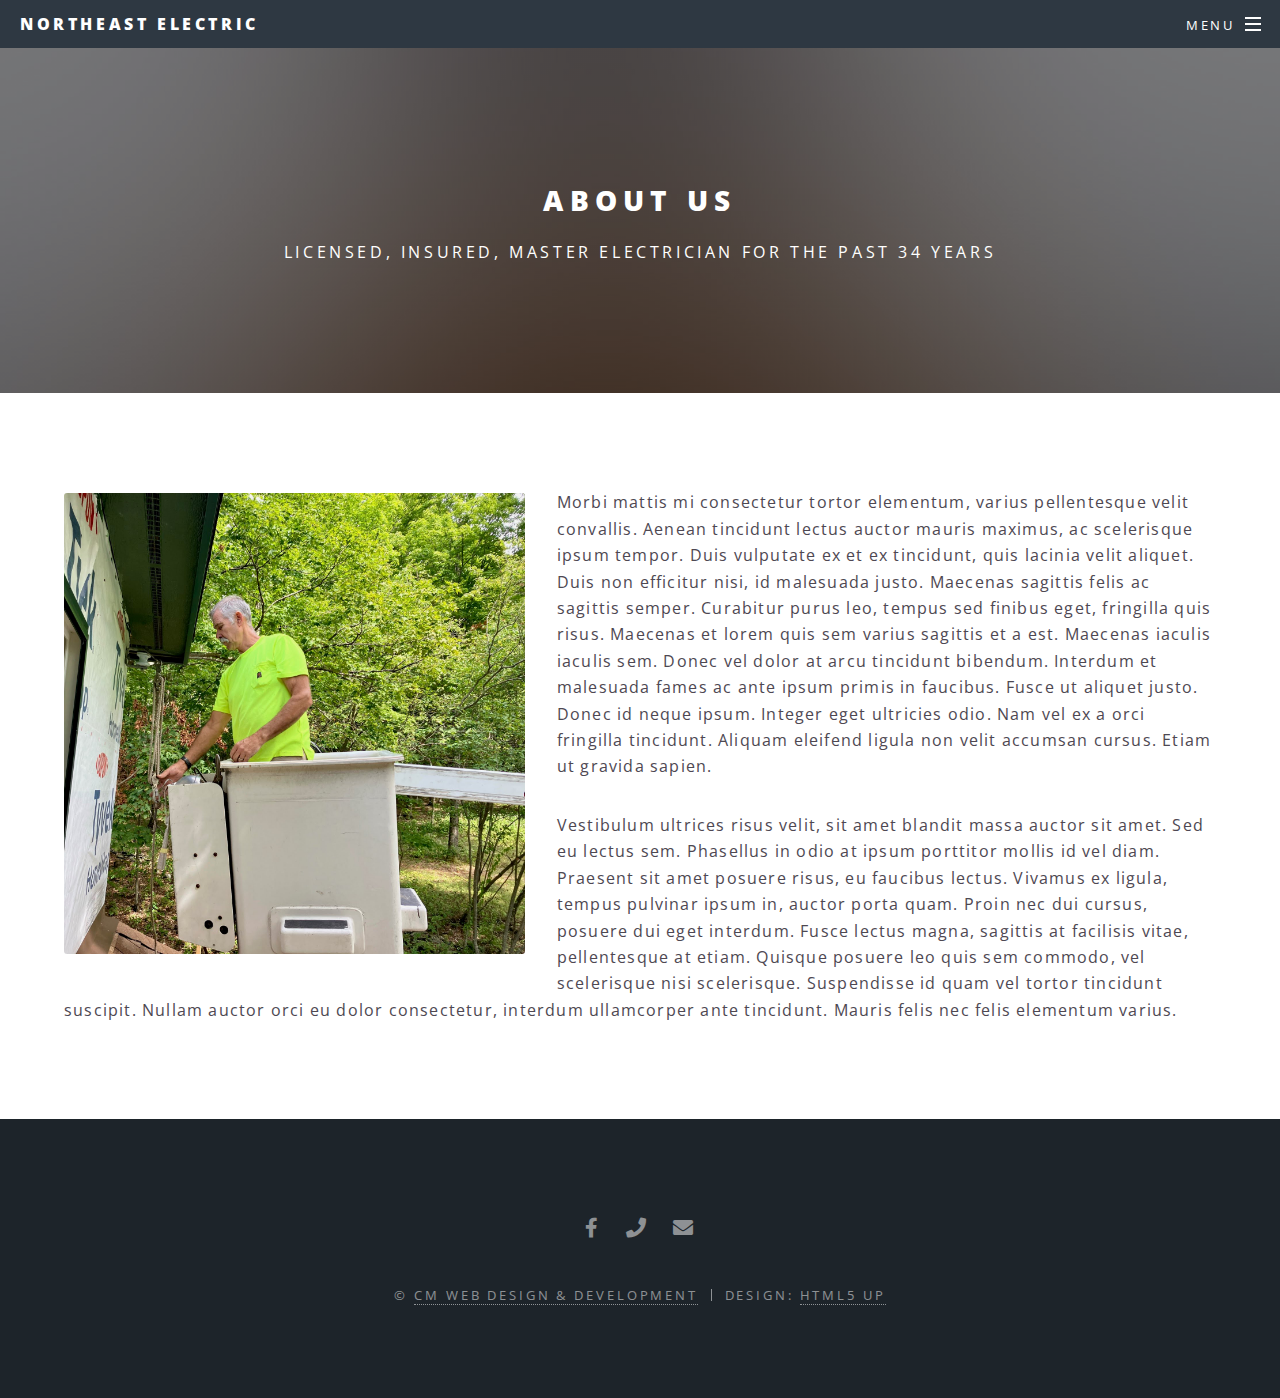
==== commit 6356e7c8: "format about page" ====
--- a/about.html
+++ b/about.html
@@ -38,17 +38,9 @@
 						<section class="wrapper style5">
 							<div class="inner">
 
-								<h3>Lorem ipsum dolor</h3>
-								<p>Morbi mattis mi consectetur tortor elementum, varius pellentesque velit convallis. Aenean tincidunt lectus auctor mauris maximus, ac scelerisque ipsum tempor. Duis vulputate ex et ex tincidunt, quis lacinia velit aliquet. Duis non efficitur nisi, id malesuada justo. Maecenas sagittis felis ac sagittis semper. Curabitur purus leo, tempus sed finibus eget, fringilla quis risus. Maecenas et lorem quis sem varius sagittis et a est. Maecenas iaculis iaculis sem. Donec vel dolor at arcu tincidunt bibendum. Interdum et malesuada fames ac ante ipsum primis in faucibus. Fusce ut aliquet justo. Donec id neque ipsum. Integer eget ultricies odio. Nam vel ex a orci fringilla tincidunt. Aliquam eleifend ligula non velit accumsan cursus. Etiam ut gravida sapien.</p>
+								<p><span class="image left"><img src="images/nee-bill-owner.jpg" alt="" /></span>Morbi mattis mi consectetur tortor elementum, varius pellentesque velit convallis. Aenean tincidunt lectus auctor mauris maximus, ac scelerisque ipsum tempor. Duis vulputate ex et ex tincidunt, quis lacinia velit aliquet. Duis non efficitur nisi, id malesuada justo. Maecenas sagittis felis ac sagittis semper. Curabitur purus leo, tempus sed finibus eget, fringilla quis risus. Maecenas et lorem quis sem varius sagittis et a est. Maecenas iaculis iaculis sem. Donec vel dolor at arcu tincidunt bibendum. Interdum et malesuada fames ac ante ipsum primis in faucibus. Fusce ut aliquet justo. Donec id neque ipsum. Integer eget ultricies odio. Nam vel ex a orci fringilla tincidunt. Aliquam eleifend ligula non velit accumsan cursus. Etiam ut gravida sapien.</p>
 
 								<p>Vestibulum ultrices risus velit, sit amet blandit massa auctor sit amet. Sed eu lectus sem. Phasellus in odio at ipsum porttitor mollis id vel diam. Praesent sit amet posuere risus, eu faucibus lectus. Vivamus ex ligula, tempus pulvinar ipsum in, auctor porta quam. Proin nec dui cursus, posuere dui eget interdum. Fusce lectus magna, sagittis at facilisis vitae, pellentesque at etiam. Quisque posuere leo quis sem commodo, vel scelerisque nisi scelerisque. Suspendisse id quam vel tortor tincidunt suscipit. Nullam auctor orci eu dolor consectetur, interdum ullamcorper ante tincidunt. Mauris felis nec felis elementum varius.</p>
-
-								<hr />
-
-								<h4>Feugiat aliquam</h4>
-								<p>Nam sapien ante, varius in pulvinar vitae, rhoncus id massa. Donec varius ex in mauris ornare, eget euismod urna egestas. Etiam lacinia tempor ipsum, sodales porttitor justo. Aliquam dolor quam, semper in tortor eu, volutpat efficitur quam. Fusce nec fermentum nisl. Aenean erat diam, tempus aliquet erat.</p>
-
-								<p>Etiam iaculis nulla ipsum, et pharetra libero rhoncus ut. Phasellus rutrum cursus velit, eget condimentum nunc blandit vel. In at pulvinar lectus. Morbi diam ante, vulputate et imperdiet eget, fermentum non dolor. Ut eleifend sagittis tincidunt. Sed viverra commodo mi, ac rhoncus justo. Duis neque ligula, elementum ut enim vel, posuere finibus justo. Vivamus facilisis maximus nibh quis pulvinar. Quisque hendrerit in ipsum id tellus facilisis fermentum. Proin mauris dui, at vestibulum sit amet, auctor bibendum neque.</p>
 
 							</div>
 						</section>
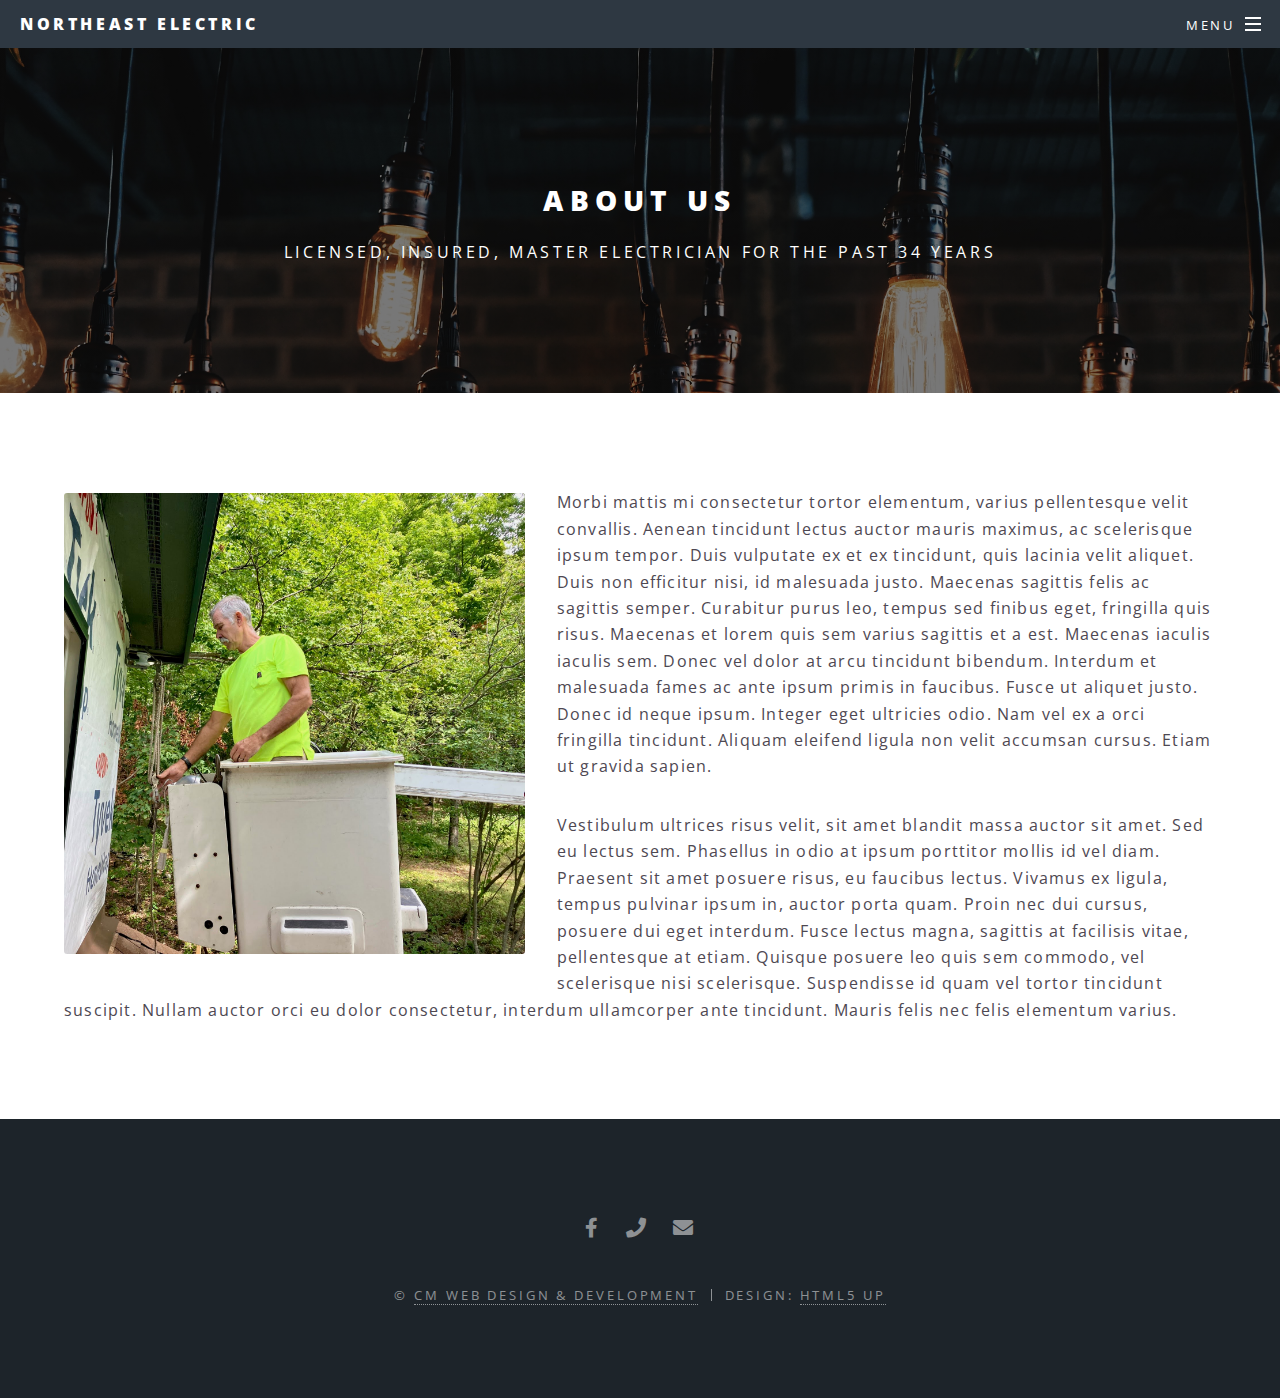
==== commit a2270c6a: "revive services link in dropdown" ====
--- a/about.html
+++ b/about.html
@@ -20,7 +20,7 @@
 									<ul>
 										<li><a href="index.html">Home</a></li>
 										<li><a href="about.html">About</a></li>
-										<!-- <li><a href="services.html">Services</a></li> -->
+										<li><a href="services.html">Services</a></li>
 										<li><a href="past-work.html">Past Work</a></li>
 										<li><a href="index.html#contact">Contact Us</a></li>
 									</ul>
--- a/assets/css/main.css
+++ b/assets/css/main.css
@@ -3351,7 +3351,7 @@
 		-ms-transition: -ms-transform 0.5s ease;
 		transition: transform 0.5s ease;
 		-webkit-overflow-scrolling: touch;
-		background: #21b2a6;
+		background: #ed4933;
 		color: #ffffff;
 		height: 100%;
 		max-width: 80%;
@@ -3757,7 +3757,9 @@
 		display: -webkit-flex;
 		display: -ms-flex;
 		display: flex;
-		max-width: 45em;
+		max-width: 55em;
+		text-align: center;
+		justify-content: center;
 	}
 
 		#cta .inner header {
@@ -3765,7 +3767,7 @@
 			-webkit-order: 1;
 			-ms-order: 1;
 			order: 1;
-			padding-right: 3em;
+			/* padding-right: 3em; */
 			width: 70%;
 		}
 
@@ -4000,7 +4002,20 @@
 	#contact {
 		margin: auto;
 		width: 90%;
-	}
-	#contact h2 {
 		text-align: center;
 	}
+	.col-12 > ul.actions{
+		display: flex;
+		justify-content: center;
+	}
+	#testimonials{
+		width: 80%;
+		margin: 5em auto;
+		text-align: center;
+	}
+	#testimonials button{
+		box-shadow: none;
+		display: flex;
+		align-items: center;
+		margin: auto;
+	}